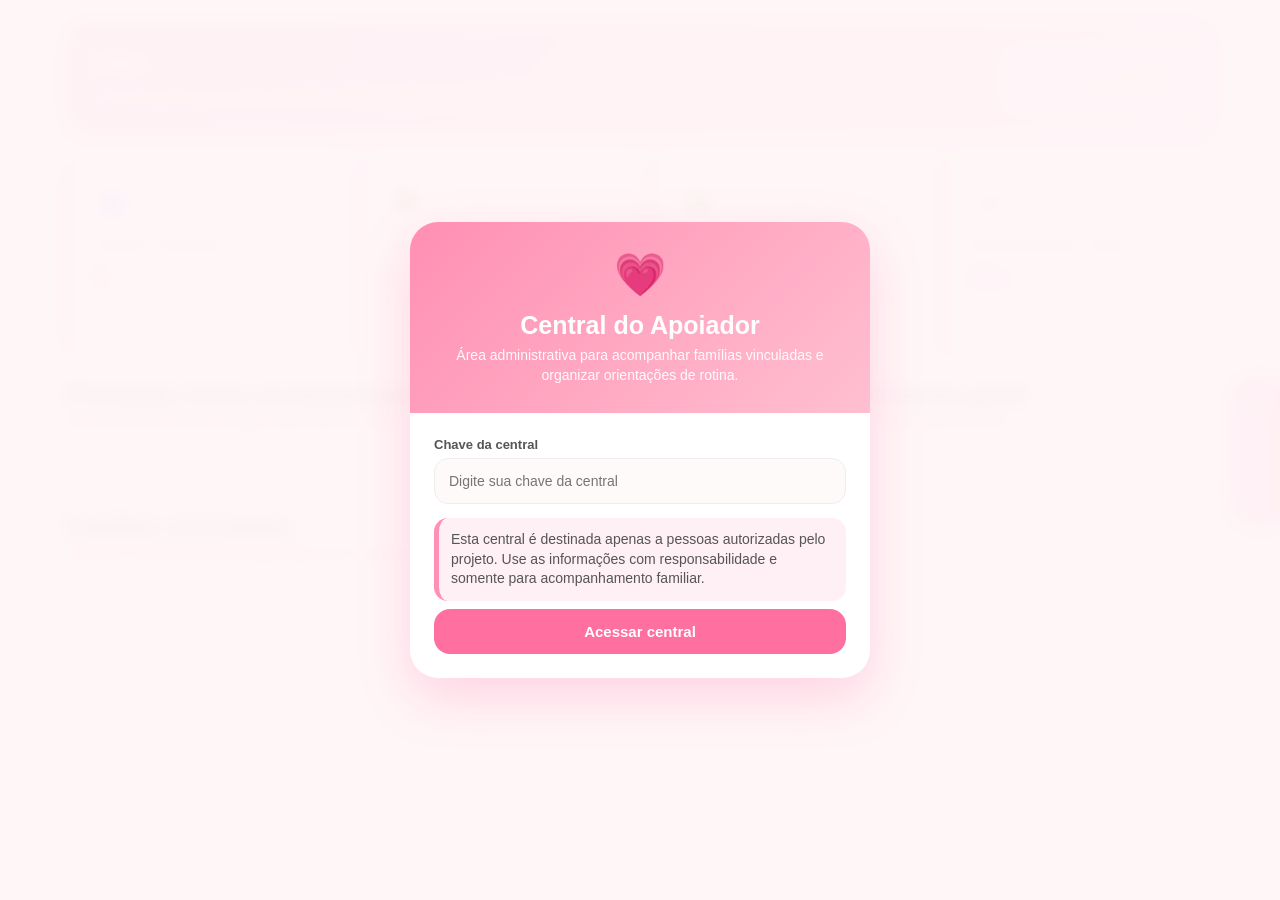
==== index.html @ 7c755f58 "Add files via upload" ====
<!DOCTYPE html>
<html lang="pt-BR">
<head>
  <meta charset="UTF-8" />
  <meta name="viewport" content="width=device-width, initial-scale=1.0" />
  <title>Central do Apoiador - Mãe Amiga</title>
  <link rel="stylesheet" href="style.css" />
</head>
<body class="bloqueado">
  <div class="overlay-login" id="overlayLogin"><div class="login-card"><div class="login-topo"><div class="icone">💗</div><h2>Central do Apoiador</h2><p>Área administrativa para acompanhar famílias vinculadas e organizar orientações de rotina.</p></div><div class="login-conteudo"><div class="campo"><label>Chave da central</label><input type="text" id="acessoPadrinhoLogin" placeholder="Digite sua chave da central" autocomplete="off"></div><div class="privacidade">Esta central é destinada apenas a pessoas autorizadas pelo projeto. Use as informações com responsabilidade e somente para acompanhamento familiar.</div><button class="btn-login" type="button" onclick="fazerLoginPadrinho(event)">Acessar central</button><div class="aviso-login" id="avisoLogin"></div></div></div></div>
  <div class="modal-loading" id="modalLoadingCentral"><div class="loading-card"><div class="loader"></div><h2>Carregando...</h2><p>Carregando informações da central, famílias vinculadas e registros de acompanhamento.</p></div></div>
  <button class="btn-comunicado-flutuante" onclick="abrirComunicado()" title="Enviar comunicado"><span>💬</span>Comunicado</button>
  <div class="comunicado-overlay" id="painelComunicado" onclick="fecharComunicadoFora(event)"><aside class="comunicado-lateral"><div class="comunicado-topo"><div><h3>Enviar comunicado</h3><p>Envie para todos, para uma família específica ou por dificuldade/tratamento.</p></div><button onclick="fecharComunicado()">×</button></div><div class="comunicado-corpo"><div class="destino-box"><h4>Destinar para</h4><div class="campo"><label>Tipo de destino</label><select id="tipoDestinoComunicado" onchange="atualizarCamposDestinoComunicado()"><option value="todos">Todos os vinculados</option><option value="familia">Família específica</option><option value="dificuldade">Dificuldade / tratamento</option></select></div><div class="campo" id="campoFamiliaDestino" style="display:none"><label>Família vinculada</label><select id="familiaDestinoComunicado"></select></div><div class="campo" id="campoDificuldadeDestino" style="display:none"><label>Dificuldade / tratamento</label><select id="dificuldadeDestinoComunicado"></select></div></div><textarea id="textoComunicado" placeholder="Digite aqui uma orientação, comunicado ou mensagem importante..."></textarea><button class="btn-enviar" onclick="enviarComunicado(event)">Enviar comunicado</button><div class="aviso" id="avisoComunicado"></div></div></aside></div>
  <div class="app"><header class="topo"><div><h1 id="nomeTopo">Olá!</h1><p>Central para acompanhar famílias vinculadas, áreas de desenvolvimento e registros gerais das crianças.</p></div><div class="selo-padrinho"><span>Apoiador responsável</span><strong id="nomePadrinhoTopo">@Apoiador</strong></div></header><section class="grid-dashboard"><div class="card-indicador"><div class="icone-card">👥</div><h3>Famílias vinculadas</h3><strong id="qtdVinculados">0</strong><p>Total de responsáveis acompanhados.</p></div><div class="card-indicador"><div class="icone-card">👧</div><h3>Crianças cadastradas</h3><strong id="qtdCriancas">0</strong><p>Total de crianças das famílias vinculadas.</p></div><div class="card-indicador"><div class="icone-card">✅</div><h3>Atividades feitas</h3><strong id="qtdMissoes">0</strong><p>Registros enviados neste mês.</p></div><div class="card-indicador"><div class="icone-card">📈</div><h3>Desenvolvimento médio</h3><strong id="mediaDesenvolvimento">0%</strong><p>Média geral dos acompanhamentos.</p></div></section><section class="layout-principal"><div><div class="secao-titulo"><div><h2>Principais áreas acompanhadas</h2><p>Resumo das áreas mais registradas pelas famílias.</p></div></div><div class="card" id="listaDificuldades"></div></div><div><div class="secao-titulo"><div><h2>Desenvolvimento geral</h2><p>Leitura rápida dos resultados do mês.</p></div></div><div class="card desenvolvimento-geral" id="listaDesenvolvimentos"></div></div></section><section><div class="secao-titulo"><div><h2>Famílias vinculadas</h2><p>Lista dos responsáveis acompanhados por este apoiador.</p></div></div><div class="vinculados-grid" id="listaVinculados"></div></section><footer class="rodape">Central do Apoiador • Mãe Amiga 💗</footer></div>
  <script src="script.js"></script>
</body>
</html>
---- style.css ----
*{margin:0;padding:0;box-sizing:border-box;font-family:Arial,sans-serif}body{background:#fff6f8;color:#333;padding:20px}body.bloqueado{overflow:hidden}.app{max-width:1150px;margin:auto}.overlay-login,.modal-loading{position:fixed;inset:0;background:rgba(255,246,248,.96);backdrop-filter:blur(8px);z-index:999;display:flex;align-items:center;justify-content:center;padding:18px}.overlay-login.oculto,.modal-loading{display:none}.modal-loading.ativo{display:flex;z-index:1000}.login-card,.loading-card{width:100%;max-width:460px;background:white;border-radius:28px;box-shadow:0 20px 50px rgba(255,111,159,.25);overflow:hidden}.login-topo{background:linear-gradient(135deg,#ff8fb3,#ffbfd1);color:white;padding:28px;text-align:center}.login-topo .icone{font-size:42px;margin-bottom:12px}.login-topo h2{font-size:25px;margin-bottom:6px}.login-topo p{font-size:14px;opacity:.95;line-height:1.4}.login-conteudo{padding:24px}.campo{margin-bottom:14px}.campo label{display:block;font-size:13px;font-weight:bold;color:#555;margin-bottom:6px}.campo input,.campo select{width:100%;border:1px solid #eee;background:#fffafa;padding:14px;border-radius:14px;outline:0;font-size:14px}.btn-login,.btn-enviar{width:100%;border:0;background:#ff6f9f;color:white;padding:14px;border-radius:16px;font-weight:bold;font-size:15px;cursor:pointer;margin-top:8px}.btn-login:disabled,.btn-enviar:disabled{opacity:.65;cursor:not-allowed}.aviso-login,.aviso,.privacidade{display:none;margin-top:14px;padding:12px;border-radius:14px;font-size:14px;background:#fff0f5;color:#ff5f94;border-left:5px solid #ff8fb3;line-height:1.4}.aviso-login.ativo,.aviso.ativo{display:block}.privacidade{display:block;color:#555}.topo{background:linear-gradient(135deg,#ff8fb3,#ffbfd1);padding:24px;border-radius:26px;color:white;margin-bottom:22px;box-shadow:0 8px 22px rgba(255,143,179,.32);display:flex;justify-content:space-between;align-items:center;gap:16px}.topo h1{font-size:29px;margin-bottom:7px}.topo p{font-size:16px;opacity:.95;line-height:1.4}.selo-padrinho{background:rgba(255,255,255,.24);border-radius:18px;padding:14px 17px;text-align:right;min-width:190px}.selo-padrinho span{display:block;font-size:13px;opacity:.9;margin-bottom:4px}.selo-padrinho strong{font-size:18px}.grid-dashboard{display:grid;grid-template-columns:repeat(4,1fr);gap:16px;margin-bottom:25px}.card-indicador,.card,.vinculado-card{background:white;border-radius:22px;padding:21px;box-shadow:0 8px 20px rgba(0,0,0,.08);border-left:6px solid #ff8fb3}.card-indicador .icone-card{width:45px;height:45px;border-radius:50%;background:#fff0f5;color:#ff5f94;display:flex;align-items:center;justify-content:center;font-size:20px;margin-bottom:13px}.card-indicador h3{color:#777;font-size:14px;margin-bottom:7px}.card-indicador strong{color:#ff5f94;font-size:30px;display:block;margin-bottom:5px}.card-indicador p{color:#777;font-size:13px;line-height:1.4}.secao-titulo{margin-bottom:15px;display:flex;justify-content:space-between;align-items:center;gap:12px}.secao-titulo h2{font-size:24px}.secao-titulo p{color:#777;font-size:15px;margin-top:3px}.layout-principal{display:grid;grid-template-columns:1.2fr .8fr;gap:18px;margin-bottom:25px}.card{border-left:0;border-radius:24px;padding:22px}.dificuldade-item{margin-bottom:16px}.dificuldade-topo{display:flex;justify-content:space-between;gap:10px;margin-bottom:8px;color:#555;font-size:14px;font-weight:bold}.barra{height:12px;background:#fff0f5;border-radius:50px;overflow:hidden}.barra span{display:block;height:100%;background:linear-gradient(135deg,#ff8fb3,#ffbfd1);border-radius:50px}.desenvolvimento-geral{display:grid;gap:14px}.desenvolvimento-card{background:#fffafa;border:1px solid #ffe1ec;border-radius:18px;padding:15px}.desenvolvimento-card h3{color:#ff5f94;font-size:17px;margin-bottom:7px}.desenvolvimento-card p{color:#666;font-size:14px;line-height:1.5}.vinculados-grid{display:grid;grid-template-columns:repeat(3,1fr);gap:16px}.vinculado-card{border-top:6px solid #ff8fb3;border-left:0;padding:18px}.vinculado-topo{display:flex;gap:13px;align-items:center;margin-bottom:13px}.avatar{width:52px;height:52px;border-radius:50%;background:#ffe3ec;color:#ff6f9f;display:flex;align-items:center;justify-content:center;font-size:24px;flex-shrink:0}.vinculado-card h3{color:#333;font-size:18px;margin-bottom:4px}.vinculado-card small{color:#777;font-size:13px}.vinculado-card p{color:#666;font-size:14px;margin-bottom:6px;line-height:1.4}.tag{display:inline-block;padding:7px 10px;border-radius:50px;font-size:12px;font-weight:bold;margin-top:7px}.tag-bom{background:#e5f8ef;color:#1f9d5b}.tag-alerta{background:#fff3cf;color:#9a6b00}.tag-atencao{background:#ffe0e0;color:#d83f3f}.btn-comunicado-flutuante{position:fixed;top:50%;right:0;transform:translateY(-50%);z-index:800;border:0;background:#ff6f9f;color:white;padding:16px 13px;border-radius:18px 0 0 18px;font-weight:bold;font-size:14px;cursor:pointer;box-shadow:0 8px 22px rgba(255,111,159,.35);writing-mode:vertical-rl;text-orientation:mixed;display:flex;align-items:center;gap:8px}.btn-comunicado-flutuante span{writing-mode:horizontal-tb;font-size:18px}.comunicado-overlay{position:fixed;inset:0;background:rgba(0,0,0,.25);z-index:900;display:none;justify-content:flex-end}.comunicado-overlay.ativo{display:flex}.comunicado-lateral{width:430px;max-width:92%;height:100%;background:white;box-shadow:-12px 0 30px rgba(0,0,0,.18);animation:entrarComunicado .35s ease forwards;display:flex;flex-direction:column}@keyframes entrarComunicado{from{transform:translateX(100%)}to{transform:translateX(0)}}.comunicado-topo{background:linear-gradient(135deg,#ff8fb3,#ffbfd1);color:white;padding:20px;display:flex;justify-content:space-between;align-items:center;gap:12px}.comunicado-topo h3{font-size:20px;margin-bottom:4px}.comunicado-topo p{font-size:13px;opacity:.95;line-height:1.4}.comunicado-topo button{width:38px;height:38px;border:0;border-radius:50%;background:rgba(255,255,255,.25);color:white;cursor:pointer;font-size:18px;flex-shrink:0}.comunicado-corpo{padding:22px;background:#fff6f8;height:100%;overflow-y:auto}.comunicado-corpo textarea{width:100%;min-height:180px;border:1px solid #eee;background:#fffafa;border-radius:18px;padding:15px;outline:0;resize:vertical;font-size:14px;line-height:1.5}.destino-box{background:white;border:1px solid #ffe1ec;border-radius:18px;padding:14px;margin-bottom:14px}.destino-box h4{color:#ff5f94;margin-bottom:10px}.rodape{text-align:center;margin:35px 0 10px;color:#777;font-size:14px}.loader{width:52px;height:52px;border-radius:50%;border:5px solid #ffe1ec;border-top-color:#ff6f9f;margin:0 auto 18px;animation:girar 1s linear infinite}@keyframes girar{to{transform:rotate(360deg)}}.loading-card{padding:30px;text-align:center}.loading-card h2{color:#ff5f94;margin-bottom:8px}.loading-card p{color:#555;line-height:1.5}@media(max-width:950px){.grid-dashboard{grid-template-columns:repeat(2,1fr)}.layout-principal{grid-template-columns:1fr}.vinculados-grid{grid-template-columns:repeat(2,1fr)}}@media(max-width:650px){body{padding:14px}.topo{flex-direction:column;align-items:flex-start}.selo-padrinho{width:100%;text-align:left}.grid-dashboard,.vinculados-grid{grid-template-columns:1fr}.topo h1{font-size:23px}.btn-comunicado-flutuante{padding:14px 11px;font-size:13px}}
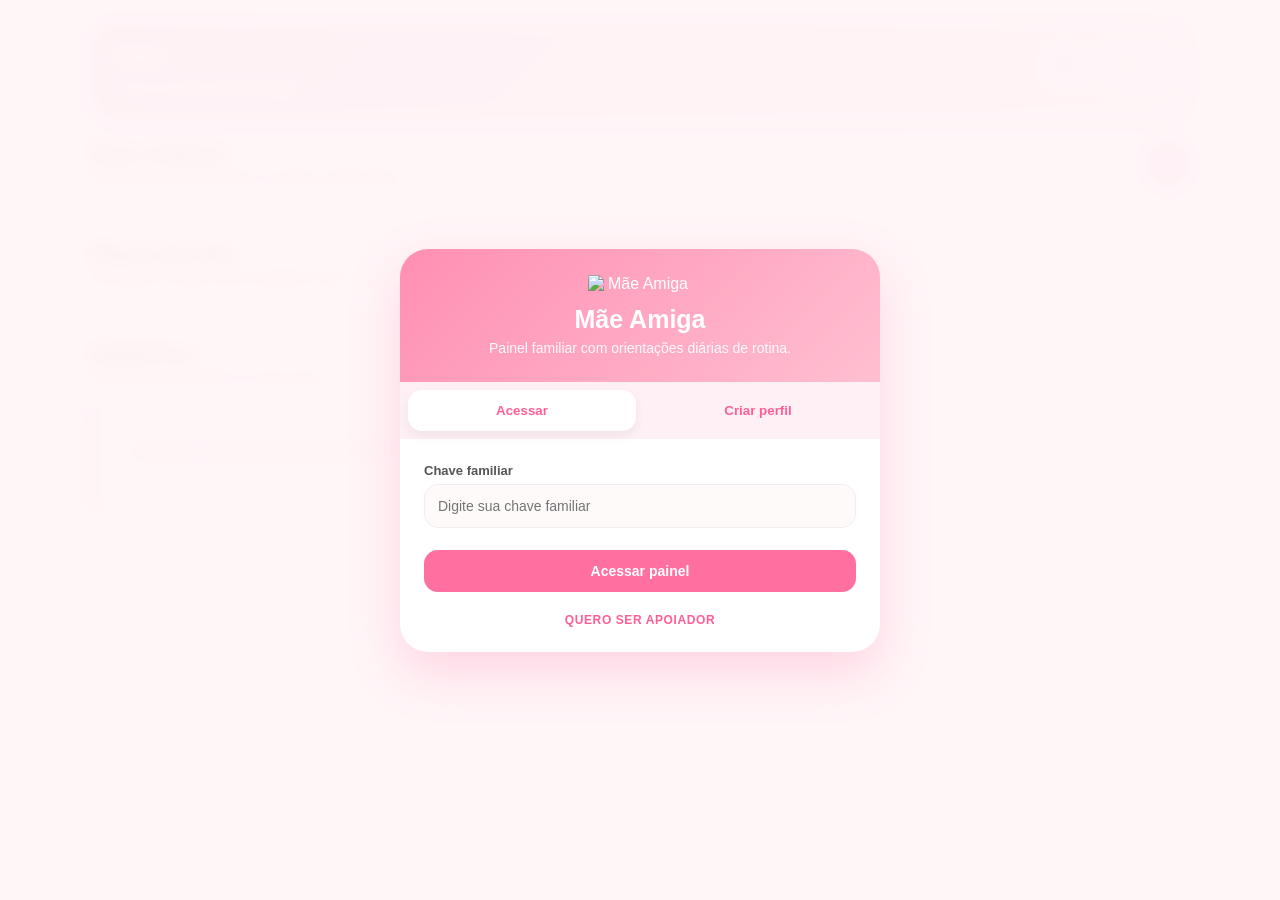
==== commit 674411d1: "Add files via upload" ====
--- a/index.html
+++ b/index.html
@@ -3,15 +3,16 @@
 <head>
   <meta charset="UTF-8" />
   <meta name="viewport" content="width=device-width, initial-scale=1.0" />
-  <title>Central do Apoiador - Mãe Amiga</title>
-  <link rel="stylesheet" href="style.css" />
+  <title>Painel Familiar - Mãe Amiga</title>
+  <link rel="stylesheet" href="style.css">
 </head>
 <body class="bloqueado">
-  <div class="overlay-login" id="overlayLogin"><div class="login-card"><div class="login-topo"><div class="icone">💗</div><h2>Central do Apoiador</h2><p>Área administrativa para acompanhar famílias vinculadas e organizar orientações de rotina.</p></div><div class="login-conteudo"><div class="campo"><label>Chave da central</label><input type="text" id="acessoPadrinhoLogin" placeholder="Digite sua chave da central" autocomplete="off"></div><div class="privacidade">Esta central é destinada apenas a pessoas autorizadas pelo projeto. Use as informações com responsabilidade e somente para acompanhamento familiar.</div><button class="btn-login" type="button" onclick="fazerLoginPadrinho(event)">Acessar central</button><div class="aviso-login" id="avisoLogin"></div></div></div></div>
-  <div class="modal-loading" id="modalLoadingCentral"><div class="loading-card"><div class="loader"></div><h2>Carregando...</h2><p>Carregando informações da central, famílias vinculadas e registros de acompanhamento.</p></div></div>
-  <button class="btn-comunicado-flutuante" onclick="abrirComunicado()" title="Enviar comunicado"><span>💬</span>Comunicado</button>
-  <div class="comunicado-overlay" id="painelComunicado" onclick="fecharComunicadoFora(event)"><aside class="comunicado-lateral"><div class="comunicado-topo"><div><h3>Enviar comunicado</h3><p>Envie para todos, para uma família específica ou por dificuldade/tratamento.</p></div><button onclick="fecharComunicado()">×</button></div><div class="comunicado-corpo"><div class="destino-box"><h4>Destinar para</h4><div class="campo"><label>Tipo de destino</label><select id="tipoDestinoComunicado" onchange="atualizarCamposDestinoComunicado()"><option value="todos">Todos os vinculados</option><option value="familia">Família específica</option><option value="dificuldade">Dificuldade / tratamento</option></select></div><div class="campo" id="campoFamiliaDestino" style="display:none"><label>Família vinculada</label><select id="familiaDestinoComunicado"></select></div><div class="campo" id="campoDificuldadeDestino" style="display:none"><label>Dificuldade / tratamento</label><select id="dificuldadeDestinoComunicado"></select></div></div><textarea id="textoComunicado" placeholder="Digite aqui uma orientação, comunicado ou mensagem importante..."></textarea><button class="btn-enviar" onclick="enviarComunicado(event)">Enviar comunicado</button><div class="aviso" id="avisoComunicado"></div></div></aside></div>
-  <div class="app"><header class="topo"><div><h1 id="nomeTopo">Olá!</h1><p>Central para acompanhar famílias vinculadas, áreas de desenvolvimento e registros gerais das crianças.</p></div><div class="selo-padrinho"><span>Apoiador responsável</span><strong id="nomePadrinhoTopo">@Apoiador</strong></div></header><section class="grid-dashboard"><div class="card-indicador"><div class="icone-card">👥</div><h3>Famílias vinculadas</h3><strong id="qtdVinculados">0</strong><p>Total de responsáveis acompanhados.</p></div><div class="card-indicador"><div class="icone-card">👧</div><h3>Crianças cadastradas</h3><strong id="qtdCriancas">0</strong><p>Total de crianças das famílias vinculadas.</p></div><div class="card-indicador"><div class="icone-card">✅</div><h3>Atividades feitas</h3><strong id="qtdMissoes">0</strong><p>Registros enviados neste mês.</p></div><div class="card-indicador"><div class="icone-card">📈</div><h3>Desenvolvimento médio</h3><strong id="mediaDesenvolvimento">0%</strong><p>Média geral dos acompanhamentos.</p></div></section><section class="layout-principal"><div><div class="secao-titulo"><div><h2>Principais áreas acompanhadas</h2><p>Resumo das áreas mais registradas pelas famílias.</p></div></div><div class="card" id="listaDificuldades"></div></div><div><div class="secao-titulo"><div><h2>Desenvolvimento geral</h2><p>Leitura rápida dos resultados do mês.</p></div></div><div class="card desenvolvimento-geral" id="listaDesenvolvimentos"></div></div></section><section><div class="secao-titulo"><div><h2>Famílias vinculadas</h2><p>Lista dos responsáveis acompanhados por este apoiador.</p></div></div><div class="vinculados-grid" id="listaVinculados"></div></section><footer class="rodape">Central do Apoiador • Mãe Amiga 💗</footer></div>
+  <div class="overlay-login" id="overlayLogin"><div class="auth-card"><div class="auth-topo"><img class="logo-login" src="https://i.ibb.co/60N9fZpx/M-E-AMIGA-1.png" alt="Mãe Amiga"><h2>Mãe Amiga</h2><p>Painel familiar com orientações diárias de rotina.</p></div><div class="auth-abas"><button id="abaLogin" class="ativo" onclick="mostrarAuth('login')">Acessar</button><button id="abaCadastro" onclick="mostrarAuth('cadastro')">Criar perfil</button></div><div class="auth-conteudo"><div class="auth-form ativo" id="formLogin"><div class="campo"><label>Chave familiar</label><input type="text" id="loginAcesso" placeholder="Digite sua chave familiar" required autocomplete="off"></div><button class="btn-auth" type="button" onclick="fazerLogin(event)">Acessar painel</button><div class="auth-aviso" id="avisoLogin"></div></div><div class="auth-form" id="formCadastro"><div class="cad-passos"><div class="cad-passo ativo" id="cadPasso1">1. Responsável</div><div class="cad-passo" id="cadPasso2">2. Criança</div><div class="cad-passo" id="cadPasso3">3. Vínculo</div></div><div class="cad-etapa ativo" id="cadEtapa1"><div class="campo"><label>Nome do responsável</label><input type="text" id="cadNomeMae" placeholder="Digite o nome do responsável" required></div><div class="grid-campos"><div class="campo"><label>Telefone para contato</label><input type="tel" id="cadTelefone" placeholder="Digite o telefone" required></div><div class="campo"><label>Cidade</label><input type="text" id="cadCidade" list="listaCidadesPiaui" placeholder="Digite a cidade. Ex: Uruçuí-PI" required autocomplete="off"><datalist id="listaCidadesPiaui"></datalist></div></div><div class="campo"><label>Email</label><input type="email" id="cadEmail" placeholder="Digite o email" required></div><div class="campo"><label>Chave familiar</label><input type="text" id="cadAcesso" placeholder="Crie uma chave familiar. Ex: Familia123" required autocomplete="off" oninput="verificarChaveFamiliarVisual()"><div class="status-chave" id="statusChaveFamiliar"></div><div class="texto-ajuda">Essa chave será usada sempre que a família precisar acessar o painel e se identificar.</div></div><button class="btn-auth" type="button" onclick="irParaEtapaCadastro2(event)">Continuar</button></div><div class="cad-etapa" id="cadEtapa2"><div class="campo"><label>Nome da criança</label><input type="text" id="cadNomeCrianca" placeholder="Digite o primeiro nome" required></div><div class="grid-campos"><div class="campo"><label>Idade da criança</label><input type="number" id="cadIdadeCrianca" placeholder="Digite a idade" required></div></div><div class="campo"><label>Área de desenvolvimento para trabalhar</label><select id="cadDificuldade" required><option value="">Selecione uma opção</option><option>Birra</option><option>Autonomia</option><option>Coordenação Motora</option><option>Fala</option><option>Atenção</option><option>Interação Social</option><option>Sono</option><option>Alimentação</option><option>Emoções</option><option>Sensorial</option><option>Aprendizagem</option><option>Comportamento</option><option>Organização e Rotina</option><option>Ansiedade</option></select></div><button class="btn-auth" type="button" onclick="irParaEtapaCadastro3(event)">Continuar</button></div><div class="cad-etapa" id="cadEtapa3"><div class="campo"><label>Como deseja usar?</label><div class="opcoes-uso"><label class="opcao-uso"><input type="radio" name="cadTipoUso" value="Conta familiar" checked onchange="alternarVinculoPadrinho()"> Conta familiar</label><label class="opcao-uso"><input type="radio" name="cadTipoUso" value="Vincular a apoiador" onchange="alternarVinculoPadrinho()"> Com apoiador</label></div><div class="texto-ajuda">Com apoiador é para entrar por convite em uma conta que acompanha a família.</div></div><div class="campo campo-padrinho" id="campoCodigoPadrinho"><label>Chave de vínculo do apoiador</label><input type="text" id="cadCodigoPadrinho" placeholder="Digite a chave de convite do apoiador" autocomplete="off"></div><div class="privacidade"><strong>Uso responsável das informações</strong><p>Os dados informados são usados apenas para organizar o painel familiar.</p><label><input type="checkbox" id="aceitePrivacidade"> Confirmo que sou responsável pelas informações enviadas.</label></div><button class="btn-auth" type="button" onclick="fazerCadastro(event)">Criar perfil e acessar</button></div><div class="auth-aviso" id="avisoCadastro"></div></div></div><div class="link-apoiador-login"><a href="https://wa.me/5599999999999?text=Quero%20ser%20apoiador%20do%20M%C3%A3e%20Amiga" target="_blank" rel="noopener">QUERO SER APOIADOR</a></div></div></div>
+  <div class="modal-boas-vindas" id="modalLoadingCadastro"><div class="modal-conteudo"><div class="loader"></div><h2>Carregando...</h2><p>Preparando as orientações do painel.</p></div></div><div class="modal-boas-vindas" id="modalCarregandoLogin"><div class="modal-conteudo"><div class="loader"></div><h2>Carregando...</h2><p>Carregando as informações familiares.</p></div></div><div class="modal-boas-vindas" id="modalFiltrando"><div class="modal-conteudo"><div class="loader"></div><h2>Filtrando...</h2><p>Buscando as atividades da criança selecionada.</p></div></div><div class="modal-boas-vindas" id="modalBemVindo"><div class="modal-conteudo"><h2>Bem-vindo(a) ao Mãe Amiga 💗</h2><p>O Mãe Amiga oferece atividades simples para apoiar a rotina e o desenvolvimento infantil.</p><button onclick="entrarDepoisBoasVindas()">Entrar no painel</button></div></div>
+  <div class="modal-filho" id="modalFilho"><div class="filho-box"><div class="filho-topo"><strong>Cadastrar outra criança</strong><button onclick="fecharModalFilho()">×</button></div><div class="filho-conteudo"><div class="campo"><label>Nome da criança</label><input type="text" id="novoNomeCrianca" placeholder="Digite o primeiro nome" required></div><div class="grid-campos"><div class="campo"><label>Idade</label><input type="number" id="novaIdadeCrianca" placeholder="Digite a idade" required></div><div class="campo"><label>Área</label><select id="novaDificuldade" required><option value="">Selecione</option><option>Birra</option><option>Autonomia</option><option>Coordenação Motora</option><option>Fala</option><option>Atenção</option><option>Interação Social</option><option>Sono</option><option>Alimentação</option><option>Emoções</option><option>Sensorial</option><option>Aprendizagem</option><option>Comportamento</option><option>Organização e Rotina</option><option>Ansiedade</option></select></div></div><button class="btn-auth" type="button" onclick="cadastrarFilho(event)">Salvar criança</button><div class="auth-aviso" id="avisoNovoFilho"></div></div></div></div>
+  <div class="modal-vinculo" id="modalVinculo" onclick="fecharModalVinculoFora(event)"><div class="vinculo-box"><div class="vinculo-topo"><strong id="tituloModalVinculo">Vincular apoiador</strong><button onclick="fecharModalVinculo()">×</button></div><div class="vinculo-conteudo"><div id="conteudoVincular"><p>Informe o código de convite fornecido pelo apoiador para vincular esta família.</p><div class="campo"><label>Código de vínculo do apoiador</label><input type="text" id="codigoVinculoModal" placeholder="Digite o código de convite" autocomplete="off"></div><button class="btn-auth" type="button" onclick="confirmarVinculoApoiador(event)">Vincular apoiador</button></div><div id="conteudoDesvincular" style="display:none"><p id="textoDesvincular">Esta família está vinculada a um apoiador.</p><button class="btn-desvincular" type="button" onclick="confirmarDesvinculoApoiador(event)">Desvincular apoiador</button></div><div class="auth-aviso" id="avisoVinculo"></div></div></div></div>
+  <div class="mensagens-overlay" id="painelMensagens" onclick="fecharMensagensFora(event)"><aside class="mensagens-lateral"><div class="mensagens-topo"><div><h3>Comunicados</h3><p>Mensagens informativas do apoiador vinculado.</p></div><button onclick="fecharMensagens()">×</button></div><div class="mensagens-corpo" id="listaMensagens"><div class="mensagem-card"><strong>Comunicados</strong><p>Acesse o painel para visualizar os comunicados disponíveis.</p><span>Mãe Amiga</span></div></div></aside></div>
+  <div class="app"><header class="topo"><div><h1 id="nomeTopo">Olá!</h1><p id="vinculoTopo">Painel familiar Mãe Amiga</p></div><div class="topo-acoes"><button class="btn-vinculo" id="btnVinculoApoiador" onclick="abrirModalVinculo()">Vincular apoiador</button><button class="btn-chat" onclick="abrirMensagens()" title="Comunicados">💬<span class="bolinha-notificacao" id="bolinhaNotificacao"></span></button><button class="btn-menu" onclick="abrirMenu()" title="Sair">Sair</button></div></header><section><div class="secao-titulo"><div><h2>Sua criança</h2><p>Deslize para trocar entre os perfis cadastrados.</p></div><button class="btn-add-filho" onclick="abrirModalFilho()" title="Cadastrar outra criança">+</button></div><div class="filhos-slider" id="listaFilhos"></div></section><section><div class="secao-titulo"><div><h2>Plano do dia</h2><p>Atividades simples para trabalhar hoje.</p></div></div><div class="slider" id="listaMissoes"></div></section><section class="historico"><div class="secao-titulo"><div><h2>Histórico</h2><p>Atividades realizadas no mês atual.</p></div></div><div class="historico-card"><div class="historico-resumo" id="historicoResumo">Acesse ou cadastre-se para visualizar o histórico do mês.</div><div class="historico-lista" id="historicoLista"></div></div></section><footer class="rodape">Feito com 🩷 no Piauí. <a href="https://wa.me/5599999999999" target="_blank" rel="noopener">Fale com o suporte</a></footer></div>
   <script src="script.js"></script>
 </body>
 </html>
--- a/style.css
+++ b/style.css
@@ -1 +1 @@
-*{margin:0;padding:0;box-sizing:border-box;font-family:Arial,sans-serif}body{background:#fff6f8;color:#333;padding:20px}body.bloqueado{overflow:hidden}.app{max-width:1150px;margin:auto}.overlay-login,.modal-loading{position:fixed;inset:0;background:rgba(255,246,248,.96);backdrop-filter:blur(8px);z-index:999;display:flex;align-items:center;justify-content:center;padding:18px}.overlay-login.oculto,.modal-loading{display:none}.modal-loading.ativo{display:flex;z-index:1000}.login-card,.loading-card{width:100%;max-width:460px;background:white;border-radius:28px;box-shadow:0 20px 50px rgba(255,111,159,.25);overflow:hidden}.login-topo{background:linear-gradient(135deg,#ff8fb3,#ffbfd1);color:white;padding:28px;text-align:center}.login-topo .icone{font-size:42px;margin-bottom:12px}.login-topo h2{font-size:25px;margin-bottom:6px}.login-topo p{font-size:14px;opacity:.95;line-height:1.4}.login-conteudo{padding:24px}.campo{margin-bottom:14px}.campo label{display:block;font-size:13px;font-weight:bold;color:#555;margin-bottom:6px}.campo input,.campo select{width:100%;border:1px solid #eee;background:#fffafa;padding:14px;border-radius:14px;outline:0;font-size:14px}.btn-login,.btn-enviar{width:100%;border:0;background:#ff6f9f;color:white;padding:14px;border-radius:16px;font-weight:bold;font-size:15px;cursor:pointer;margin-top:8px}.btn-login:disabled,.btn-enviar:disabled{opacity:.65;cursor:not-allowed}.aviso-login,.aviso,.privacidade{display:none;margin-top:14px;padding:12px;border-radius:14px;font-size:14px;background:#fff0f5;color:#ff5f94;border-left:5px solid #ff8fb3;line-height:1.4}.aviso-login.ativo,.aviso.ativo{display:block}.privacidade{display:block;color:#555}.topo{background:linear-gradient(135deg,#ff8fb3,#ffbfd1);padding:24px;border-radius:26px;color:white;margin-bottom:22px;box-shadow:0 8px 22px rgba(255,143,179,.32);display:flex;justify-content:space-between;align-items:center;gap:16px}.topo h1{font-size:29px;margin-bottom:7px}.topo p{font-size:16px;opacity:.95;line-height:1.4}.selo-padrinho{background:rgba(255,255,255,.24);border-radius:18px;padding:14px 17px;text-align:right;min-width:190px}.selo-padrinho span{display:block;font-size:13px;opacity:.9;margin-bottom:4px}.selo-padrinho strong{font-size:18px}.grid-dashboard{display:grid;grid-template-columns:repeat(4,1fr);gap:16px;margin-bottom:25px}.card-indicador,.card,.vinculado-card{background:white;border-radius:22px;padding:21px;box-shadow:0 8px 20px rgba(0,0,0,.08);border-left:6px solid #ff8fb3}.card-indicador .icone-card{width:45px;height:45px;border-radius:50%;background:#fff0f5;color:#ff5f94;display:flex;align-items:center;justify-content:center;font-size:20px;margin-bottom:13px}.card-indicador h3{color:#777;font-size:14px;margin-bottom:7px}.card-indicador strong{color:#ff5f94;font-size:30px;display:block;margin-bottom:5px}.card-indicador p{color:#777;font-size:13px;line-height:1.4}.secao-titulo{margin-bottom:15px;display:flex;justify-content:space-between;align-items:center;gap:12px}.secao-titulo h2{font-size:24px}.secao-titulo p{color:#777;font-size:15px;margin-top:3px}.layout-principal{display:grid;grid-template-columns:1.2fr .8fr;gap:18px;margin-bottom:25px}.card{border-left:0;border-radius:24px;padding:22px}.dificuldade-item{margin-bottom:16px}.dificuldade-topo{display:flex;justify-content:space-between;gap:10px;margin-bottom:8px;color:#555;font-size:14px;font-weight:bold}.barra{height:12px;background:#fff0f5;border-radius:50px;overflow:hidden}.barra span{display:block;height:100%;background:linear-gradient(135deg,#ff8fb3,#ffbfd1);border-radius:50px}.desenvolvimento-geral{display:grid;gap:14px}.desenvolvimento-card{background:#fffafa;border:1px solid #ffe1ec;border-radius:18px;padding:15px}.desenvolvimento-card h3{color:#ff5f94;font-size:17px;margin-bottom:7px}.desenvolvimento-card p{color:#666;font-size:14px;line-height:1.5}.vinculados-grid{display:grid;grid-template-columns:repeat(3,1fr);gap:16px}.vinculado-card{border-top:6px solid #ff8fb3;border-left:0;padding:18px}.vinculado-topo{display:flex;gap:13px;align-items:center;margin-bottom:13px}.avatar{width:52px;height:52px;border-radius:50%;background:#ffe3ec;color:#ff6f9f;display:flex;align-items:center;justify-content:center;font-size:24px;flex-shrink:0}.vinculado-card h3{color:#333;font-size:18px;margin-bottom:4px}.vinculado-card small{color:#777;font-size:13px}.vinculado-card p{color:#666;font-size:14px;margin-bottom:6px;line-height:1.4}.tag{display:inline-block;padding:7px 10px;border-radius:50px;font-size:12px;font-weight:bold;margin-top:7px}.tag-bom{background:#e5f8ef;color:#1f9d5b}.tag-alerta{background:#fff3cf;color:#9a6b00}.tag-atencao{background:#ffe0e0;color:#d83f3f}.btn-comunicado-flutuante{position:fixed;top:50%;right:0;transform:translateY(-50%);z-index:800;border:0;background:#ff6f9f;color:white;padding:16px 13px;border-radius:18px 0 0 18px;font-weight:bold;font-size:14px;cursor:pointer;box-shadow:0 8px 22px rgba(255,111,159,.35);writing-mode:vertical-rl;text-orientation:mixed;display:flex;align-items:center;gap:8px}.btn-comunicado-flutuante span{writing-mode:horizontal-tb;font-size:18px}.comunicado-overlay{position:fixed;inset:0;background:rgba(0,0,0,.25);z-index:900;display:none;justify-content:flex-end}.comunicado-overlay.ativo{display:flex}.comunicado-lateral{width:430px;max-width:92%;height:100%;background:white;box-shadow:-12px 0 30px rgba(0,0,0,.18);animation:entrarComunicado .35s ease forwards;display:flex;flex-direction:column}@keyframes entrarComunicado{from{transform:translateX(100%)}to{transform:translateX(0)}}.comunicado-topo{background:linear-gradient(135deg,#ff8fb3,#ffbfd1);color:white;padding:20px;display:flex;justify-content:space-between;align-items:center;gap:12px}.comunicado-topo h3{font-size:20px;margin-bottom:4px}.comunicado-topo p{font-size:13px;opacity:.95;line-height:1.4}.comunicado-topo button{width:38px;height:38px;border:0;border-radius:50%;background:rgba(255,255,255,.25);color:white;cursor:pointer;font-size:18px;flex-shrink:0}.comunicado-corpo{padding:22px;background:#fff6f8;height:100%;overflow-y:auto}.comunicado-corpo textarea{width:100%;min-height:180px;border:1px solid #eee;background:#fffafa;border-radius:18px;padding:15px;outline:0;resize:vertical;font-size:14px;line-height:1.5}.destino-box{background:white;border:1px solid #ffe1ec;border-radius:18px;padding:14px;margin-bottom:14px}.destino-box h4{color:#ff5f94;margin-bottom:10px}.rodape{text-align:center;margin:35px 0 10px;color:#777;font-size:14px}.loader{width:52px;height:52px;border-radius:50%;border:5px solid #ffe1ec;border-top-color:#ff6f9f;margin:0 auto 18px;animation:girar 1s linear infinite}@keyframes girar{to{transform:rotate(360deg)}}.loading-card{padding:30px;text-align:center}.loading-card h2{color:#ff5f94;margin-bottom:8px}.loading-card p{color:#555;line-height:1.5}@media(max-width:950px){.grid-dashboard{grid-template-columns:repeat(2,1fr)}.layout-principal{grid-template-columns:1fr}.vinculados-grid{grid-template-columns:repeat(2,1fr)}}@media(max-width:650px){body{padding:14px}.topo{flex-direction:column;align-items:flex-start}.selo-padrinho{width:100%;text-align:left}.grid-dashboard,.vinculados-grid{grid-template-columns:1fr}.topo h1{font-size:23px}.btn-comunicado-flutuante{padding:14px 11px;font-size:13px}}
+*{margin:0;padding:0;box-sizing:border-box;font-family:Arial,sans-serif}body{background:#fff6f8;color:#333;padding:20px}body.bloqueado{overflow:hidden}.app{max-width:1100px;margin:auto}.topo{background:linear-gradient(135deg,#ff8fb3,#ffbfd1);padding:22px;border-radius:24px;color:white;margin-bottom:20px;box-shadow:0 8px 20px rgba(255,143,179,.3);display:flex;justify-content:space-between;align-items:flex-start;gap:15px}.topo h1{font-size:28px;margin-bottom:6px}.topo p{font-size:16px;opacity:.95}.topo-acoes{display:flex;gap:10px;align-items:center;flex-shrink:0;flex-wrap:wrap;justify-content:flex-end}.btn-menu,.btn-chat,.btn-vinculo{height:45px;border:0;border-radius:14px;background:rgba(255,255,255,.25);color:white;cursor:pointer}.btn-menu{min-width:72px;font-weight:bold;padding:0 16px}.btn-chat{position:relative;width:45px;font-size:18px}.btn-vinculo{padding:0 15px;font-weight:bold;display:none}.bolinha-notificacao{position:absolute;top:8px;right:8px;width:10px;height:10px;background:#ff3b6b;border:2px solid white;border-radius:50%;display:none}.bolinha-notificacao.ativo{display:block}.secao-titulo{margin-bottom:15px;display:flex;justify-content:space-between;align-items:center;gap:12px}.secao-titulo h2{font-size:24px}.secao-titulo p{color:#777;font-size:15px}.btn-add-filho{width:44px;height:44px;border:0;border-radius:50%;background:#ff6f9f;color:white;cursor:pointer;font-size:22px;box-shadow:0 8px 18px rgba(255,111,159,.35);flex-shrink:0}.filhos-slider,.slider{display:flex;gap:18px;overflow-x:auto;scroll-snap-type:x mandatory;padding-bottom:15px;margin-bottom:25px}.card-crianca{background:white;border-radius:22px;padding:22px;display:flex;align-items:center;gap:18px;min-width:330px;scroll-snap-align:start;box-shadow:0 8px 20px rgba(0,0,0,.08);cursor:pointer;border:3px solid transparent;transition:.3s}.card-crianca.ativo{border-color:#ff8fb3;background:#fffafa}.icone-crianca{width:70px;height:70px;background:#ffe3ec;color:#ff6f9f;border-radius:50%;display:flex;align-items:center;justify-content:center;font-size:34px;flex-shrink:0}.info-crianca h2{font-size:22px;margin-bottom:6px}.info-crianca p{font-size:15px;color:#666;margin-bottom:3px}.missao-card{min-width:320px;flex:1;background:white;border-radius:22px;padding:22px;scroll-snap-align:start;box-shadow:0 8px 20px rgba(0,0,0,.08);border-top:6px solid #ff8fb3}.topo-missao-card{display:flex;justify-content:space-between;align-items:center;gap:10px;margin-bottom:12px}.periodo{display:inline-block;background:#fff0f5;color:#ff5f94;padding:6px 12px;border-radius:50px;font-size:13px;font-weight:bold}.btn-audio{width:38px;height:38px;border:0;border-radius:50%;background:#fff0f5;color:#ff5f94;cursor:pointer;font-size:16px}.missao-card h3{font-size:21px;margin-bottom:8px;color:#ff5f94}.missao-card p{font-size:15px;color:#555;line-height:1.5;margin-bottom:12px}.botoes{display:flex;flex-direction:column;gap:10px;margin-top:18px}.botoes button,.btn-auth,.btn-ver-todas{border:0;padding:13px;border-radius:14px;cursor:pointer;font-weight:bold;font-size:14px}.botoes button:disabled,.btn-auth:disabled,.btn-add-filho:disabled,.btn-menu:disabled,.btn-vinculo:disabled{opacity:.65;cursor:not-allowed}.concluido{background:#43c784;color:white}.dificuldade{background:#ffc857;color:#4a3500}.nao-consegui{background:#ff6b6b;color:white}.status{margin-top:12px;padding:13px;border-radius:14px;font-size:14px;display:none}.status.ativo{display:block;background:#fff0f5;border-left:5px solid #ff8fb3;color:#555}.historico{margin-bottom:35px}.historico-card{background:white;border-radius:22px;padding:22px;box-shadow:0 8px 20px rgba(0,0,0,.08);border-left:6px solid #ff8fb3}.historico-resumo{background:#fff0f5;border-radius:18px;padding:16px;color:#555;line-height:1.6;margin-bottom:18px;white-space:pre-line;font-size:15px}.historico-lista{display:flex;flex-direction:column;gap:12px}.historico-item{border:1px solid #ffe1ec;border-radius:16px;padding:14px;background:#fffafa;display:flex;justify-content:space-between;gap:12px;align-items:flex-start}.historico-item h4{color:#ff5f94;font-size:16px;margin-bottom:5px}.historico-item p{color:#666;font-size:14px;margin-bottom:3px}.tag-resultado{flex-shrink:0;padding:7px 10px;border-radius:50px;font-size:12px;font-weight:bold;white-space:nowrap}.tag-facil{background:#e5f8ef;color:#1f9d5b}.tag-dificuldade{background:#fff3cf;color:#9a6b00}.tag-nao{background:#ffe0e0;color:#d83f3f}.btn-ver-todas{width:100%;margin-top:14px;background:#ff6f9f;color:white}.rodape{text-align:center;margin:35px 0 10px;color:#777;font-size:14px}.rodape a{color:#ff5f94;font-weight:bold;text-decoration:underline}.overlay-login,.modal-boas-vindas,.modal-filho,.modal-vinculo{position:fixed;inset:0;background:rgba(255,246,248,.96);backdrop-filter:blur(8px);z-index:999;display:flex;align-items:center;justify-content:center;padding:18px}.overlay-login.oculto{display:none}.auth-card{width:100%;max-width:480px;max-height:92dvh;background:white;border-radius:28px;box-shadow:0 20px 50px rgba(255,111,159,.25);overflow-y:auto}.auth-topo{background:linear-gradient(135deg,#ff8fb3,#ffbfd1);color:white;padding:26px;text-align:center}.logo-login{width:105px;max-width:70%;height:auto;display:block;margin:0 auto 12px}.auth-topo h2{font-size:25px;margin-bottom:6px}.auth-topo p{font-size:14px;opacity:.95}.auth-abas{display:grid;grid-template-columns:1fr 1fr;background:#fff0f5;padding:8px;gap:8px}.auth-abas button{border:0;padding:13px;border-radius:14px;background:transparent;color:#ff5f94;font-weight:bold;cursor:pointer}.auth-abas button.ativo{background:white;box-shadow:0 5px 12px rgba(0,0,0,.06)}.cad-passos{display:flex;gap:8px;margin-bottom:18px}.cad-passo{flex:1;background:#fff0f5;color:#ff5f94;border-radius:999px;padding:9px 8px;text-align:center;font-size:12px;font-weight:bold}.cad-passo.ativo{background:#ff6f9f;color:white}.cad-etapa{display:none}.cad-etapa.ativo{display:block}.texto-ajuda{font-size:13px;color:#666;line-height:1.45;background:#fff0f5;border-left:5px solid #ff8fb3;border-radius:14px;padding:12px;margin-top:8px}.auth-conteudo,.filho-conteudo{padding:24px}.auth-form{display:none}.auth-form.ativo{display:block}.campo{margin-bottom:14px}.campo label{display:block;font-size:13px;font-weight:bold;color:#555;margin-bottom:6px}.campo input,.campo select{width:100%;border:1px solid #eee;background:#fffafa;padding:13px;border-radius:14px;outline:0;font-size:14px}.grid-campos,.opcoes-uso{display:grid;grid-template-columns:1fr 1fr;gap:12px}.opcao-uso{border:1px solid #ffe1ec;background:#fffafa;padding:13px;border-radius:14px;display:flex;gap:8px;align-items:center;cursor:pointer;font-size:14px;color:#555;font-weight:bold}.opcao-uso input{width:auto}.campo-padrinho{display:none}.campo-padrinho.ativo{display:block}.btn-auth{width:100%;background:#ff6f9f;color:white;margin-top:8px}.status-chave{display:none;margin-top:8px;font-size:12px;font-weight:bold}.status-chave.ativo{display:block}.status-chave.verificado{color:#1f9d5b}.status-chave.invalido{color:#d83f3f}#cadAcesso.chave-ok{border-color:#43c784;background:#f0fff7;box-shadow:0 0 0 3px rgba(67,199,132,.12)}#cadAcesso.chave-erro{border-color:#ff6b6b;background:#fffafa;box-shadow:0 0 0 3px rgba(255,107,107,.10)}.link-apoiador-login{padding:0 24px 24px;text-align:center;margin-top:-6px}.link-apoiador-login a{font-size:12px;font-weight:bold;color:#ff5f94;text-decoration:none;letter-spacing:.6px}.link-apoiador-login a:hover{text-decoration:underline}.auth-aviso,.aviso,.privacidade{display:none;margin-top:14px;padding:12px;border-radius:14px;font-size:14px;background:#fff0f5;color:#ff5f94;border-left:5px solid #ff8fb3}.auth-aviso.ativo,.aviso.ativo{display:block}.privacidade{display:block;color:#555;line-height:1.45}.privacidade label{display:flex;gap:8px;align-items:flex-start;margin-top:10px;font-weight:bold;color:#555}.privacidade input{width:auto;margin-top:2px}.modal-boas-vindas,.modal-filho,.modal-vinculo{display:none;z-index:1000}.modal-boas-vindas.ativo,.modal-filho.ativo,.modal-vinculo.ativo{display:flex}.modal-conteudo{width:100%;max-width:430px;background:white;border-radius:28px;padding:28px;text-align:center;box-shadow:0 20px 50px rgba(255,111,159,.25)}.loader{width:48px;height:48px;border:5px solid #ffe1ec;border-top:5px solid #ff6f9f;border-radius:50%;margin:0 auto 18px;animation:girar 1s linear infinite}@keyframes girar{to{transform:rotate(360deg)}}.modal-conteudo h2{color:#ff5f94;margin-bottom:10px;font-size:24px}.modal-conteudo p{color:#555;line-height:1.5;font-size:15px}.modal-conteudo button{margin-top:20px;border:0;background:#ff6f9f;color:white;padding:13px 18px;border-radius:16px;font-weight:bold;cursor:pointer}.modal-filho,.modal-vinculo{background:rgba(0,0,0,.35);z-index:1200}.filho-box,.vinculo-box{width:390px;max-width:100%;background:white;border-radius:24px;overflow:hidden;display:flex;flex-direction:column;box-shadow:0 15px 40px rgba(0,0,0,.25);max-height:90dvh}.filho-topo,.vinculo-topo{background:linear-gradient(135deg,#ff8fb3,#ffbfd1);color:white;padding:18px;display:flex;justify-content:space-between;align-items:center;flex-shrink:0}.filho-topo button,.vinculo-topo button{width:36px;height:36px;border:0;border-radius:50%;background:rgba(255,255,255,.25);color:white;cursor:pointer;font-size:18px}.filho-conteudo,.vinculo-conteudo{padding:24px;overflow-y:auto}.vinculo-conteudo p{color:#666;line-height:1.5;margin-bottom:16px}.btn-desvincular{width:100%;border:0;padding:13px;border-radius:14px;background:#ff6b6b;color:white;font-weight:bold;cursor:pointer;margin-top:8px}.mensagens-overlay{position:fixed;inset:0;background:rgba(0,0,0,.25);z-index:1100;display:none;justify-content:flex-end}.mensagens-overlay.ativo{display:flex}.mensagens-lateral{width:390px;max-width:92%;height:100%;background:white;box-shadow:-12px 0 30px rgba(0,0,0,.18);animation:entrarMensagens .35s ease forwards;display:flex;flex-direction:column}@keyframes entrarMensagens{from{transform:translateX(100%)}to{transform:translateX(0)}}.mensagens-topo{background:linear-gradient(135deg,#ff8fb3,#ffbfd1);color:white;padding:20px;display:flex;justify-content:space-between;align-items:center;gap:12px}.mensagens-topo h3{font-size:20px;margin-bottom:4px}.mensagens-topo p{font-size:13px;opacity:.95}.mensagens-topo button{width:38px;height:38px;border:0;border-radius:50%;background:rgba(255,255,255,.25);color:white;cursor:pointer;font-size:18px;flex-shrink:0}.mensagens-corpo{padding:18px;overflow-y:auto;display:flex;flex-direction:column;gap:14px;background:#fff6f8;height:100%}.mensagem-card{background:white;border-radius:18px;padding:15px;box-shadow:0 6px 16px rgba(0,0,0,.07);border-left:5px solid #ff8fb3}.mensagem-card strong{color:#ff5f94;display:block;margin-bottom:6px;font-size:15px}.mensagem-card p{color:#555;line-height:1.5;font-size:14px;margin-bottom:8px;white-space:pre-line}.mensagem-card span{color:#999;font-size:12px}.btn-ler-mais{border:0;background:#fff0f5;color:#ff5f94;padding:8px 11px;border-radius:12px;font-size:12px;font-weight:bold;cursor:pointer;margin:0 0 8px 0}@media(max-width:768px){body{padding:14px}.topo{align-items:center;flex-direction:column}.topo-acoes{width:100%;justify-content:flex-start}.topo h1{font-size:22px}.card-crianca,.missao-card{min-width:88%}.historico-item{flex-direction:column}.grid-campos,.opcoes-uso{grid-template-columns:1fr}.modal-filho,.modal-vinculo{padding:10px}.filho-box,.vinculo-box{width:100%;max-height:88dvh;border-radius:22px}.btn-vinculo{flex:1}}@media(min-width:900px){.slider{overflow-x:visible}.missao-card{min-width:0}}
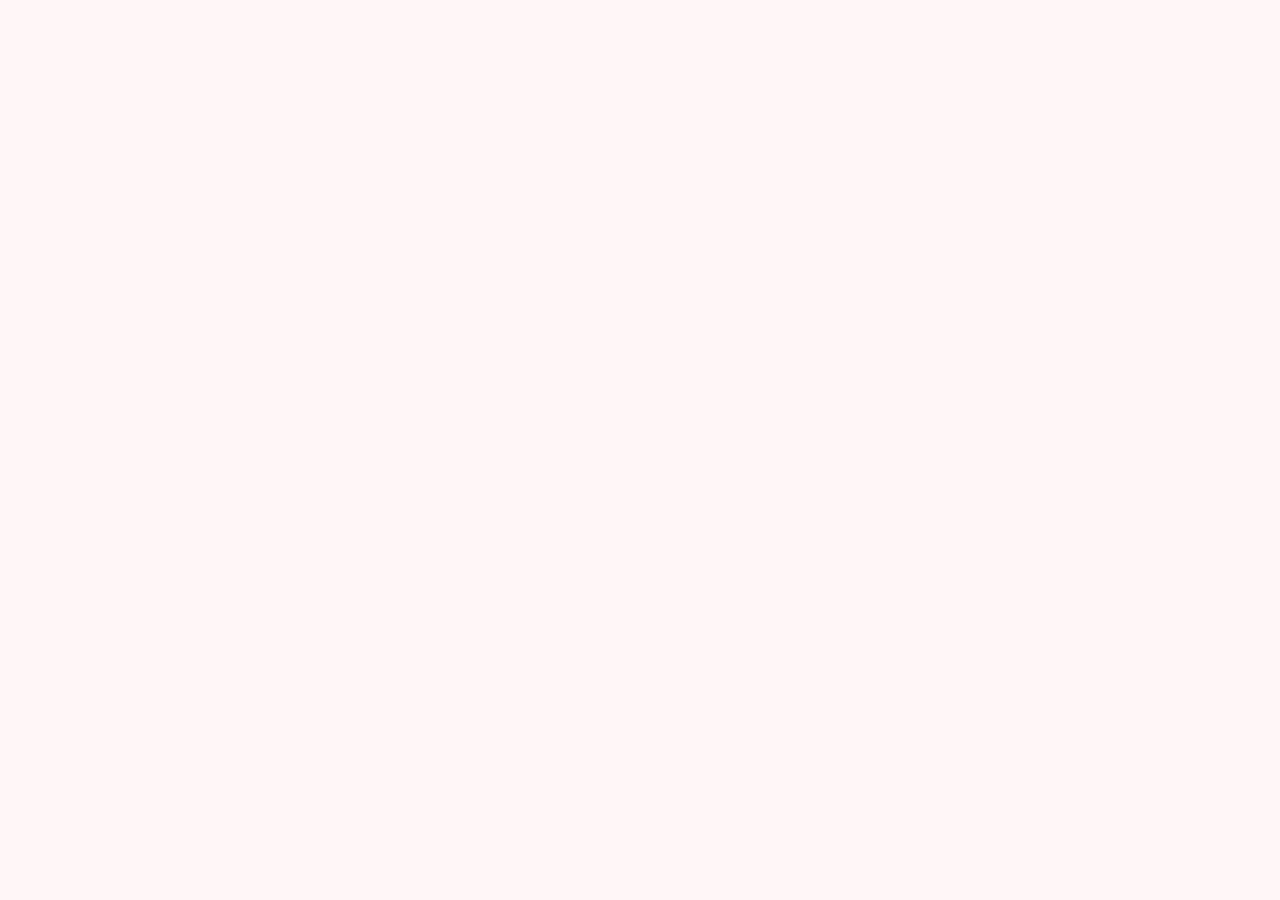
==== commit 8826fe8b: "Update index.html" ====
--- a/index.html
+++ b/index.html
@@ -3,16 +3,25 @@
 <head>
   <meta charset="UTF-8" />
   <meta name="viewport" content="width=device-width, initial-scale=1.0" />
+
   <title>Painel Familiar - Mãe Amiga</title>
+
   <link rel="stylesheet" href="style.css">
+  <link rel="manifest" href="manifest.json">
+  <meta name="theme-color" content="#ff8fb3">
 </head>
+
 <body class="bloqueado">
-  <div class="overlay-login" id="overlayLogin"><div class="auth-card"><div class="auth-topo"><img class="logo-login" src="https://i.ibb.co/60N9fZpx/M-E-AMIGA-1.png" alt="Mãe Amiga"><h2>Mãe Amiga</h2><p>Painel familiar com orientações diárias de rotina.</p></div><div class="auth-abas"><button id="abaLogin" class="ativo" onclick="mostrarAuth('login')">Acessar</button><button id="abaCadastro" onclick="mostrarAuth('cadastro')">Criar perfil</button></div><div class="auth-conteudo"><div class="auth-form ativo" id="formLogin"><div class="campo"><label>Chave familiar</label><input type="text" id="loginAcesso" placeholder="Digite sua chave familiar" required autocomplete="off"></div><button class="btn-auth" type="button" onclick="fazerLogin(event)">Acessar painel</button><div class="auth-aviso" id="avisoLogin"></div></div><div class="auth-form" id="formCadastro"><div class="cad-passos"><div class="cad-passo ativo" id="cadPasso1">1. Responsável</div><div class="cad-passo" id="cadPasso2">2. Criança</div><div class="cad-passo" id="cadPasso3">3. Vínculo</div></div><div class="cad-etapa ativo" id="cadEtapa1"><div class="campo"><label>Nome do responsável</label><input type="text" id="cadNomeMae" placeholder="Digite o nome do responsável" required></div><div class="grid-campos"><div class="campo"><label>Telefone para contato</label><input type="tel" id="cadTelefone" placeholder="Digite o telefone" required></div><div class="campo"><label>Cidade</label><input type="text" id="cadCidade" list="listaCidadesPiaui" placeholder="Digite a cidade. Ex: Uruçuí-PI" required autocomplete="off"><datalist id="listaCidadesPiaui"></datalist></div></div><div class="campo"><label>Email</label><input type="email" id="cadEmail" placeholder="Digite o email" required></div><div class="campo"><label>Chave familiar</label><input type="text" id="cadAcesso" placeholder="Crie uma chave familiar. Ex: Familia123" required autocomplete="off" oninput="verificarChaveFamiliarVisual()"><div class="status-chave" id="statusChaveFamiliar"></div><div class="texto-ajuda">Essa chave será usada sempre que a família precisar acessar o painel e se identificar.</div></div><button class="btn-auth" type="button" onclick="irParaEtapaCadastro2(event)">Continuar</button></div><div class="cad-etapa" id="cadEtapa2"><div class="campo"><label>Nome da criança</label><input type="text" id="cadNomeCrianca" placeholder="Digite o primeiro nome" required></div><div class="grid-campos"><div class="campo"><label>Idade da criança</label><input type="number" id="cadIdadeCrianca" placeholder="Digite a idade" required></div></div><div class="campo"><label>Área de desenvolvimento para trabalhar</label><select id="cadDificuldade" required><option value="">Selecione uma opção</option><option>Birra</option><option>Autonomia</option><option>Coordenação Motora</option><option>Fala</option><option>Atenção</option><option>Interação Social</option><option>Sono</option><option>Alimentação</option><option>Emoções</option><option>Sensorial</option><option>Aprendizagem</option><option>Comportamento</option><option>Organização e Rotina</option><option>Ansiedade</option></select></div><button class="btn-auth" type="button" onclick="irParaEtapaCadastro3(event)">Continuar</button></div><div class="cad-etapa" id="cadEtapa3"><div class="campo"><label>Como deseja usar?</label><div class="opcoes-uso"><label class="opcao-uso"><input type="radio" name="cadTipoUso" value="Conta familiar" checked onchange="alternarVinculoPadrinho()"> Conta familiar</label><label class="opcao-uso"><input type="radio" name="cadTipoUso" value="Vincular a apoiador" onchange="alternarVinculoPadrinho()"> Com apoiador</label></div><div class="texto-ajuda">Com apoiador é para entrar por convite em uma conta que acompanha a família.</div></div><div class="campo campo-padrinho" id="campoCodigoPadrinho"><label>Chave de vínculo do apoiador</label><input type="text" id="cadCodigoPadrinho" placeholder="Digite a chave de convite do apoiador" autocomplete="off"></div><div class="privacidade"><strong>Uso responsável das informações</strong><p>Os dados informados são usados apenas para organizar o painel familiar.</p><label><input type="checkbox" id="aceitePrivacidade"> Confirmo que sou responsável pelas informações enviadas.</label></div><button class="btn-auth" type="button" onclick="fazerCadastro(event)">Criar perfil e acessar</button></div><div class="auth-aviso" id="avisoCadastro"></div></div></div><div class="link-apoiador-login"><a href="https://wa.me/5599999999999?text=Quero%20ser%20apoiador%20do%20M%C3%A3e%20Amiga" target="_blank" rel="noopener">QUERO SER APOIADOR</a></div></div></div>
-  <div class="modal-boas-vindas" id="modalLoadingCadastro"><div class="modal-conteudo"><div class="loader"></div><h2>Carregando...</h2><p>Preparando as orientações do painel.</p></div></div><div class="modal-boas-vindas" id="modalCarregandoLogin"><div class="modal-conteudo"><div class="loader"></div><h2>Carregando...</h2><p>Carregando as informações familiares.</p></div></div><div class="modal-boas-vindas" id="modalFiltrando"><div class="modal-conteudo"><div class="loader"></div><h2>Filtrando...</h2><p>Buscando as atividades da criança selecionada.</p></div></div><div class="modal-boas-vindas" id="modalBemVindo"><div class="modal-conteudo"><h2>Bem-vindo(a) ao Mãe Amiga 💗</h2><p>O Mãe Amiga oferece atividades simples para apoiar a rotina e o desenvolvimento infantil.</p><button onclick="entrarDepoisBoasVindas()">Entrar no painel</button></div></div>
-  <div class="modal-filho" id="modalFilho"><div class="filho-box"><div class="filho-topo"><strong>Cadastrar outra criança</strong><button onclick="fecharModalFilho()">×</button></div><div class="filho-conteudo"><div class="campo"><label>Nome da criança</label><input type="text" id="novoNomeCrianca" placeholder="Digite o primeiro nome" required></div><div class="grid-campos"><div class="campo"><label>Idade</label><input type="number" id="novaIdadeCrianca" placeholder="Digite a idade" required></div><div class="campo"><label>Área</label><select id="novaDificuldade" required><option value="">Selecione</option><option>Birra</option><option>Autonomia</option><option>Coordenação Motora</option><option>Fala</option><option>Atenção</option><option>Interação Social</option><option>Sono</option><option>Alimentação</option><option>Emoções</option><option>Sensorial</option><option>Aprendizagem</option><option>Comportamento</option><option>Organização e Rotina</option><option>Ansiedade</option></select></div></div><button class="btn-auth" type="button" onclick="cadastrarFilho(event)">Salvar criança</button><div class="auth-aviso" id="avisoNovoFilho"></div></div></div></div>
-  <div class="modal-vinculo" id="modalVinculo" onclick="fecharModalVinculoFora(event)"><div class="vinculo-box"><div class="vinculo-topo"><strong id="tituloModalVinculo">Vincular apoiador</strong><button onclick="fecharModalVinculo()">×</button></div><div class="vinculo-conteudo"><div id="conteudoVincular"><p>Informe o código de convite fornecido pelo apoiador para vincular esta família.</p><div class="campo"><label>Código de vínculo do apoiador</label><input type="text" id="codigoVinculoModal" placeholder="Digite o código de convite" autocomplete="off"></div><button class="btn-auth" type="button" onclick="confirmarVinculoApoiador(event)">Vincular apoiador</button></div><div id="conteudoDesvincular" style="display:none"><p id="textoDesvincular">Esta família está vinculada a um apoiador.</p><button class="btn-desvincular" type="button" onclick="confirmarDesvinculoApoiador(event)">Desvincular apoiador</button></div><div class="auth-aviso" id="avisoVinculo"></div></div></div></div>
-  <div class="mensagens-overlay" id="painelMensagens" onclick="fecharMensagensFora(event)"><aside class="mensagens-lateral"><div class="mensagens-topo"><div><h3>Comunicados</h3><p>Mensagens informativas do apoiador vinculado.</p></div><button onclick="fecharMensagens()">×</button></div><div class="mensagens-corpo" id="listaMensagens"><div class="mensagem-card"><strong>Comunicados</strong><p>Acesse o painel para visualizar os comunicados disponíveis.</p><span>Mãe Amiga</span></div></div></aside></div>
-  <div class="app"><header class="topo"><div><h1 id="nomeTopo">Olá!</h1><p id="vinculoTopo">Painel familiar Mãe Amiga</p></div><div class="topo-acoes"><button class="btn-vinculo" id="btnVinculoApoiador" onclick="abrirModalVinculo()">Vincular apoiador</button><button class="btn-chat" onclick="abrirMensagens()" title="Comunicados">💬<span class="bolinha-notificacao" id="bolinhaNotificacao"></span></button><button class="btn-menu" onclick="abrirMenu()" title="Sair">Sair</button></div></header><section><div class="secao-titulo"><div><h2>Sua criança</h2><p>Deslize para trocar entre os perfis cadastrados.</p></div><button class="btn-add-filho" onclick="abrirModalFilho()" title="Cadastrar outra criança">+</button></div><div class="filhos-slider" id="listaFilhos"></div></section><section><div class="secao-titulo"><div><h2>Plano do dia</h2><p>Atividades simples para trabalhar hoje.</p></div></div><div class="slider" id="listaMissoes"></div></section><section class="historico"><div class="secao-titulo"><div><h2>Histórico</h2><p>Atividades realizadas no mês atual.</p></div></div><div class="historico-card"><div class="historico-resumo" id="historicoResumo">Acesse ou cadastre-se para visualizar o histórico do mês.</div><div class="historico-lista" id="historicoLista"></div></div></section><footer class="rodape">Feito com 🩷 no Piauí. <a href="https://wa.me/5599999999999" target="_blank" rel="noopener">Fale com o suporte</a></footer></div>
+
+  <!-- TODO O SEU CONTEÚDO CONTINUA IGUAL AQUI -->
+
   <script src="script.js"></script>
+
+  <script>
+    if ("serviceWorker" in navigator) {
+      navigator.serviceWorker.register("service-worker.js");
+    }
+  </script>
+
 </body>
-</html>+</html>
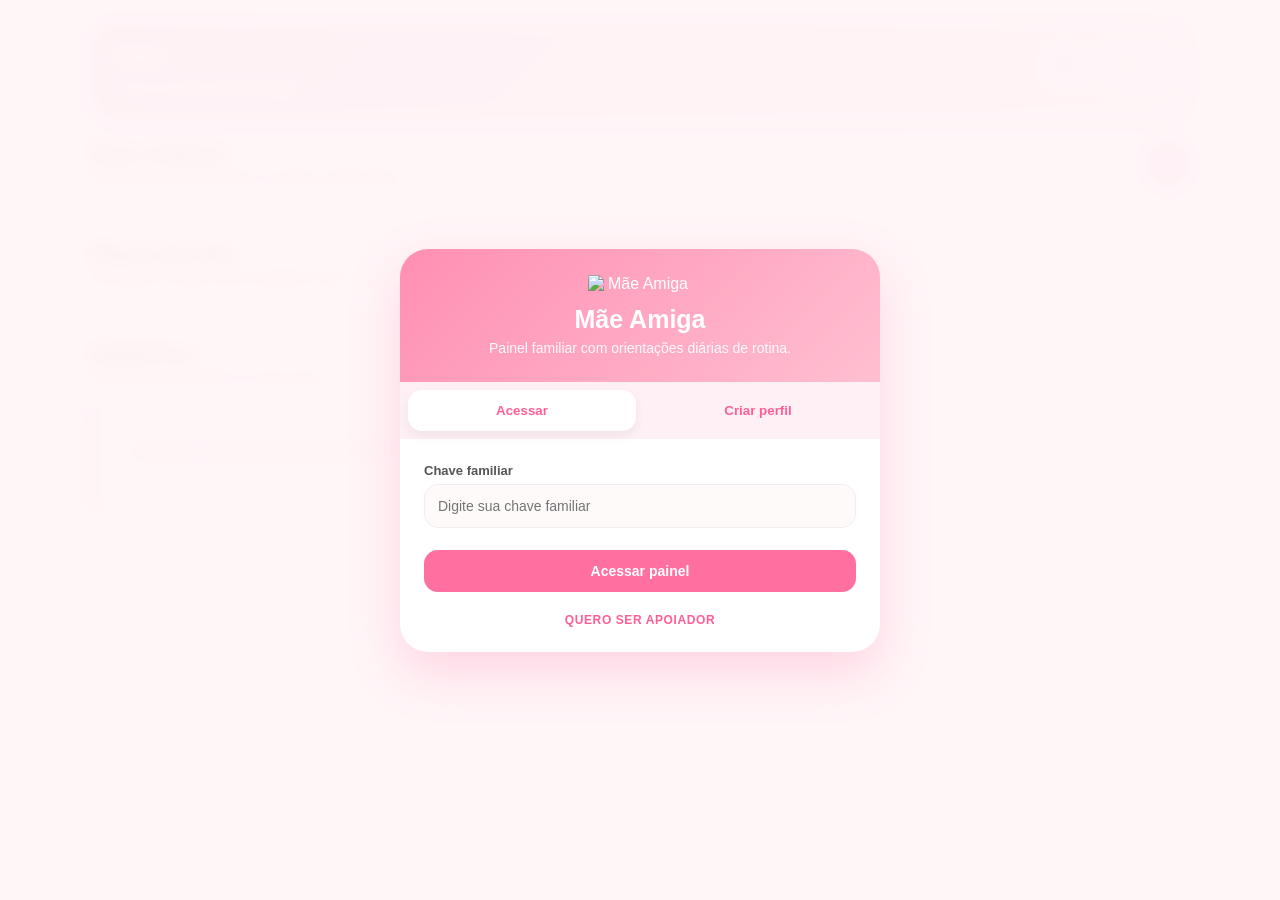
==== commit a305898e: "Update index.html" ====
--- a/index.html
+++ b/index.html
@@ -1,27 +1 @@
-<!DOCTYPE html>
-<html lang="pt-BR">
-<head>
-  <meta charset="UTF-8" />
-  <meta name="viewport" content="width=device-width, initial-scale=1.0" />
-
-  <title>Painel Familiar - Mãe Amiga</title>
-
-  <link rel="stylesheet" href="style.css">
-  <link rel="manifest" href="manifest.json">
-  <meta name="theme-color" content="#ff8fb3">
-</head>
-
-<body class="bloqueado">
-
-  <!-- TODO O SEU CONTEÚDO CONTINUA IGUAL AQUI -->
-
-  <script src="script.js"></script>
-
-  <script>
-    if ("serviceWorker" in navigator) {
-      navigator.serviceWorker.register("service-worker.js");
-    }
-  </script>
-
-</body>
-</html>
+<!DOCTYPE html> <html lang="pt-BR"> <head> <meta charset="UTF-8" /> <meta name="viewport" content="width=device-width, initial-scale=1.0" /> <title>Painel Familiar - Mãe Amiga</title> <link rel="stylesheet" href="style.css"> </head> <body class="bloqueado"> <div class="overlay-login" id="overlayLogin"><div class="auth-card"><div class="auth-topo"><img class="logo-login" src="https://i.ibb.co/60N9fZpx/M-E-AMIGA-1.png" alt="Mãe Amiga"><h2>Mãe Amiga</h2><p>Painel familiar com orientações diárias de rotina.</p></div><div class="auth-abas"><button id="abaLogin" class="ativo" onclick="mostrarAuth('login')">Acessar</button><button id="abaCadastro" onclick="mostrarAuth('cadastro')">Criar perfil</button></div><div class="auth-conteudo"><div class="auth-form ativo" id="formLogin"><div class="campo"><label>Chave familiar</label><input type="text" id="loginAcesso" placeholder="Digite sua chave familiar" required autocomplete="off"></div><button class="btn-auth" type="button" onclick="fazerLogin(event)">Acessar painel</button><div class="auth-aviso" id="avisoLogin"></div></div><div class="auth-form" id="formCadastro"><div class="cad-passos"><div class="cad-passo ativo" id="cadPasso1">1. Responsável</div><div class="cad-passo" id="cadPasso2">2. Criança</div><div class="cad-passo" id="cadPasso3">3. Vínculo</div></div><div class="cad-etapa ativo" id="cadEtapa1"><div class="campo"><label>Nome do responsável</label><input type="text" id="cadNomeMae" placeholder="Digite o nome do responsável" required></div><div class="grid-campos"><div class="campo"><label>Telefone para contato</label><input type="tel" id="cadTelefone" placeholder="Digite o telefone" required></div><div class="campo"><label>Cidade</label><input type="text" id="cadCidade" list="listaCidadesPiaui" placeholder="Digite a cidade. Ex: Uruçuí-PI" required autocomplete="off"><datalist id="listaCidadesPiaui"></datalist></div></div><div class="campo"><label>Email</label><input type="email" id="cadEmail" placeholder="Digite o email" required></div><div class="campo"><label>Chave familiar</label><input type="text" id="cadAcesso" placeholder="Crie uma chave familiar. Ex: Familia123" required autocomplete="off" oninput="verificarChaveFamiliarVisual()"><div class="status-chave" id="statusChaveFamiliar"></div><div class="texto-ajuda">Essa chave será usada sempre que a família precisar acessar o painel e se identificar.</div></div><button class="btn-auth" type="button" onclick="irParaEtapaCadastro2(event)">Continuar</button></div><div class="cad-etapa" id="cadEtapa2"><div class="campo"><label>Nome da criança</label><input type="text" id="cadNomeCrianca" placeholder="Digite o primeiro nome" required></div><div class="grid-campos"><div class="campo"><label>Idade da criança</label><input type="number" id="cadIdadeCrianca" placeholder="Digite a idade" required></div></div><div class="campo"><label>Área de desenvolvimento para trabalhar</label><select id="cadDificuldade" required><option value="">Selecione uma opção</option><option>Birra</option><option>Autonomia</option><option>Coordenação Motora</option><option>Fala</option><option>Atenção</option><option>Interação Social</option><option>Sono</option><option>Alimentação</option><option>Emoções</option><option>Sensorial</option><option>Aprendizagem</option><option>Comportamento</option><option>Organização e Rotina</option><option>Ansiedade</option></select></div><button class="btn-auth" type="button" onclick="irParaEtapaCadastro3(event)">Continuar</button></div><div class="cad-etapa" id="cadEtapa3"><div class="campo"><label>Como deseja usar?</label><div class="opcoes-uso"><label class="opcao-uso"><input type="radio" name="cadTipoUso" value="Conta familiar" checked onchange="alternarVinculoPadrinho()"> Conta familiar</label><label class="opcao-uso"><input type="radio" name="cadTipoUso" value="Vincular a apoiador" onchange="alternarVinculoPadrinho()"> Com apoiador</label></div><div class="texto-ajuda">Com apoiador é para entrar por convite em uma conta que acompanha a família.</div></div><div class="campo campo-padrinho" id="campoCodigoPadrinho"><label>Chave de vínculo do apoiador</label><input type="text" id="cadCodigoPadrinho" placeholder="Digite a chave de convite do apoiador" autocomplete="off"></div><div class="privacidade"><strong>Uso responsável das informações</strong><p>Os dados informados são usados apenas para organizar o painel familiar.</p><label><input type="checkbox" id="aceitePrivacidade"> Confirmo que sou responsável pelas informações enviadas.</label></div><button class="btn-auth" type="button" onclick="fazerCadastro(event)">Criar perfil e acessar</button></div><div class="auth-aviso" id="avisoCadastro"></div></div></div><div class="link-apoiador-login"><a href="https://wa.me/5599999999999?text=Quero%20ser%20apoiador%20do%20M%C3%A3e%20Amiga" target="_blank" rel="noopener">QUERO SER APOIADOR</a></div></div></div> <div class="modal-boas-vindas" id="modalLoadingCadastro"><div class="modal-conteudo"><div class="loader"></div><h2>Carregando...</h2><p>Preparando as orientações do painel.</p></div></div><div class="modal-boas-vindas" id="modalCarregandoLogin"><div class="modal-conteudo"><div class="loader"></div><h2>Carregando...</h2><p>Carregando as informações familiares.</p></div></div><div class="modal-boas-vindas" id="modalFiltrando"><div class="modal-conteudo"><div class="loader"></div><h2>Filtrando...</h2><p>Buscando as atividades da criança selecionada.</p></div></div><div class="modal-boas-vindas" id="modalBemVindo"><div class="modal-conteudo"><h2>Bem-vindo(a) ao Mãe Amiga 💗</h2><p>O Mãe Amiga oferece atividades simples para apoiar a rotina e o desenvolvimento infantil.</p><button onclick="entrarDepoisBoasVindas()">Entrar no painel</button></div></div> <div class="modal-filho" id="modalFilho"><div class="filho-box"><div class="filho-topo"><strong>Cadastrar outra criança</strong><button onclick="fecharModalFilho()">×</button></div><div class="filho-conteudo"><div class="campo"><label>Nome da criança</label><input type="text" id="novoNomeCrianca" placeholder="Digite o primeiro nome" required></div><div class="grid-campos"><div class="campo"><label>Idade</label><input type="number" id="novaIdadeCrianca" placeholder="Digite a idade" required></div><div class="campo"><label>Área</label><select id="novaDificuldade" required><option value="">Selecione</option><option>Birra</option><option>Autonomia</option><option>Coordenação Motora</option><option>Fala</option><option>Atenção</option><option>Interação Social</option><option>Sono</option><option>Alimentação</option><option>Emoções</option><option>Sensorial</option><option>Aprendizagem</option><option>Comportamento</option><option>Organização e Rotina</option><option>Ansiedade</option></select></div></div><button class="btn-auth" type="button" onclick="cadastrarFilho(event)">Salvar criança</button><div class="auth-aviso" id="avisoNovoFilho"></div></div></div></div> <div class="modal-vinculo" id="modalVinculo" onclick="fecharModalVinculoFora(event)"><div class="vinculo-box"><div class="vinculo-topo"><strong id="tituloModalVinculo">Vincular apoiador</strong><button onclick="fecharModalVinculo()">×</button></div><div class="vinculo-conteudo"><div id="conteudoVincular"><p>Informe o código de convite fornecido pelo apoiador para vincular esta família.</p><div class="campo"><label>Código de vínculo do apoiador</label><input type="text" id="codigoVinculoModal" placeholder="Digite o código de convite" autocomplete="off"></div><button class="btn-auth" type="button" onclick="confirmarVinculoApoiador(event)">Vincular apoiador</button></div><div id="conteudoDesvincular" style="display:none"><p id="textoDesvincular">Esta família está vinculada a um apoiador.</p><button class="btn-desvincular" type="button" onclick="confirmarDesvinculoApoiador(event)">Desvincular apoiador</button></div><div class="auth-aviso" id="avisoVinculo"></div></div></div></div> <div class="mensagens-overlay" id="painelMensagens" onclick="fecharMensagensFora(event)"><aside class="mensagens-lateral"><div class="mensagens-topo"><div><h3>Comunicados</h3><p>Mensagens informativas do apoiador vinculado.</p></div><button onclick="fecharMensagens()">×</button></div><div class="mensagens-corpo" id="listaMensagens"><div class="mensagem-card"><strong>Comunicados</strong><p>Acesse o painel para visualizar os comunicados disponíveis.</p><span>Mãe Amiga</span></div></div></aside></div> <div class="app"><header class="topo"><div><h1 id="nomeTopo">Olá!</h1><p id="vinculoTopo">Painel familiar Mãe Amiga</p></div><div class="topo-acoes"><button class="btn-vinculo" id="btnVinculoApoiador" onclick="abrirModalVinculo()">Vincular apoiador</button><button class="btn-chat" onclick="abrirMensagens()" title="Comunicados">💬<span class="bolinha-notificacao" id="bolinhaNotificacao"></span></button><button class="btn-menu" onclick="abrirMenu()" title="Sair">Sair</button></div></header><section><div class="secao-titulo"><div><h2>Sua criança</h2><p>Deslize para trocar entre os perfis cadastrados.</p></div><button class="btn-add-filho" onclick="abrirModalFilho()" title="Cadastrar outra criança">+</button></div><div class="filhos-slider" id="listaFilhos"></div></section><section><div class="secao-titulo"><div><h2>Plano do dia</h2><p>Atividades simples para trabalhar hoje.</p></div></div><div class="slider" id="listaMissoes"></div></section><section class="historico"><div class="secao-titulo"><div><h2>Histórico</h2><p>Atividades realizadas no mês atual.</p></div></div><div class="historico-card"><div class="historico-resumo" id="historicoResumo">Acesse ou cadastre-se para visualizar o histórico do mês.</div><div class="historico-lista" id="historicoLista"></div></div></section><footer class="rodape">Feito com 🩷 no Piauí. <a href="https://wa.me/5599999999999" target="_blank" rel="noopener">Fale com o suporte</a></footer></div> <script src="script.js"></script> </body></html>
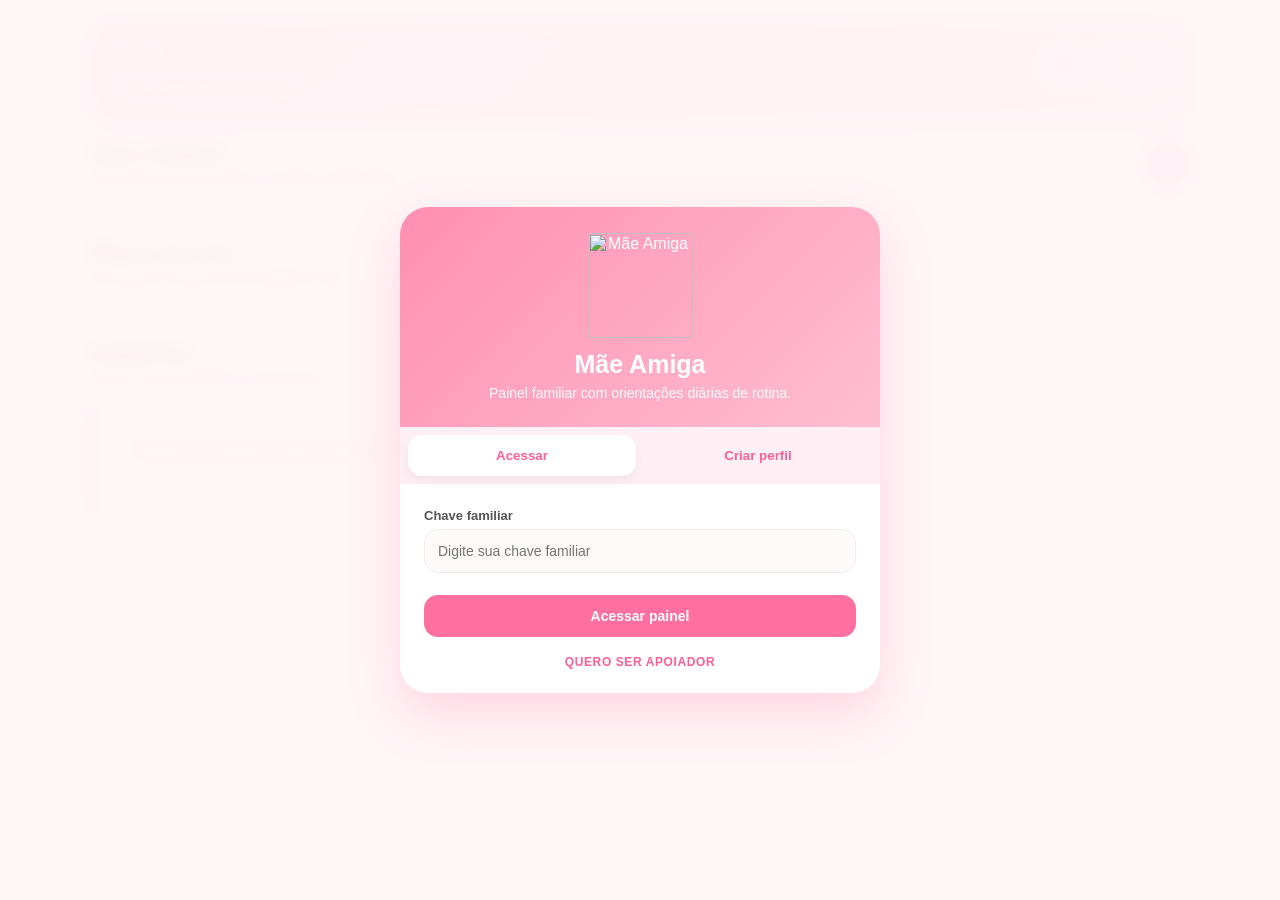
==== commit 257c3b0c: "Update index.html" ====
--- a/index.html
+++ b/index.html
@@ -1 +1,10 @@
-<!DOCTYPE html> <html lang="pt-BR"> <head> <meta charset="UTF-8" /> <meta name="viewport" content="width=device-width, initial-scale=1.0" /> <title>Painel Familiar - Mãe Amiga</title> <link rel="stylesheet" href="style.css"> </head> <body class="bloqueado"> <div class="overlay-login" id="overlayLogin"><div class="auth-card"><div class="auth-topo"><img class="logo-login" src="https://i.ibb.co/60N9fZpx/M-E-AMIGA-1.png" alt="Mãe Amiga"><h2>Mãe Amiga</h2><p>Painel familiar com orientações diárias de rotina.</p></div><div class="auth-abas"><button id="abaLogin" class="ativo" onclick="mostrarAuth('login')">Acessar</button><button id="abaCadastro" onclick="mostrarAuth('cadastro')">Criar perfil</button></div><div class="auth-conteudo"><div class="auth-form ativo" id="formLogin"><div class="campo"><label>Chave familiar</label><input type="text" id="loginAcesso" placeholder="Digite sua chave familiar" required autocomplete="off"></div><button class="btn-auth" type="button" onclick="fazerLogin(event)">Acessar painel</button><div class="auth-aviso" id="avisoLogin"></div></div><div class="auth-form" id="formCadastro"><div class="cad-passos"><div class="cad-passo ativo" id="cadPasso1">1. Responsável</div><div class="cad-passo" id="cadPasso2">2. Criança</div><div class="cad-passo" id="cadPasso3">3. Vínculo</div></div><div class="cad-etapa ativo" id="cadEtapa1"><div class="campo"><label>Nome do responsável</label><input type="text" id="cadNomeMae" placeholder="Digite o nome do responsável" required></div><div class="grid-campos"><div class="campo"><label>Telefone para contato</label><input type="tel" id="cadTelefone" placeholder="Digite o telefone" required></div><div class="campo"><label>Cidade</label><input type="text" id="cadCidade" list="listaCidadesPiaui" placeholder="Digite a cidade. Ex: Uruçuí-PI" required autocomplete="off"><datalist id="listaCidadesPiaui"></datalist></div></div><div class="campo"><label>Email</label><input type="email" id="cadEmail" placeholder="Digite o email" required></div><div class="campo"><label>Chave familiar</label><input type="text" id="cadAcesso" placeholder="Crie uma chave familiar. Ex: Familia123" required autocomplete="off" oninput="verificarChaveFamiliarVisual()"><div class="status-chave" id="statusChaveFamiliar"></div><div class="texto-ajuda">Essa chave será usada sempre que a família precisar acessar o painel e se identificar.</div></div><button class="btn-auth" type="button" onclick="irParaEtapaCadastro2(event)">Continuar</button></div><div class="cad-etapa" id="cadEtapa2"><div class="campo"><label>Nome da criança</label><input type="text" id="cadNomeCrianca" placeholder="Digite o primeiro nome" required></div><div class="grid-campos"><div class="campo"><label>Idade da criança</label><input type="number" id="cadIdadeCrianca" placeholder="Digite a idade" required></div></div><div class="campo"><label>Área de desenvolvimento para trabalhar</label><select id="cadDificuldade" required><option value="">Selecione uma opção</option><option>Birra</option><option>Autonomia</option><option>Coordenação Motora</option><option>Fala</option><option>Atenção</option><option>Interação Social</option><option>Sono</option><option>Alimentação</option><option>Emoções</option><option>Sensorial</option><option>Aprendizagem</option><option>Comportamento</option><option>Organização e Rotina</option><option>Ansiedade</option></select></div><button class="btn-auth" type="button" onclick="irParaEtapaCadastro3(event)">Continuar</button></div><div class="cad-etapa" id="cadEtapa3"><div class="campo"><label>Como deseja usar?</label><div class="opcoes-uso"><label class="opcao-uso"><input type="radio" name="cadTipoUso" value="Conta familiar" checked onchange="alternarVinculoPadrinho()"> Conta familiar</label><label class="opcao-uso"><input type="radio" name="cadTipoUso" value="Vincular a apoiador" onchange="alternarVinculoPadrinho()"> Com apoiador</label></div><div class="texto-ajuda">Com apoiador é para entrar por convite em uma conta que acompanha a família.</div></div><div class="campo campo-padrinho" id="campoCodigoPadrinho"><label>Chave de vínculo do apoiador</label><input type="text" id="cadCodigoPadrinho" placeholder="Digite a chave de convite do apoiador" autocomplete="off"></div><div class="privacidade"><strong>Uso responsável das informações</strong><p>Os dados informados são usados apenas para organizar o painel familiar.</p><label><input type="checkbox" id="aceitePrivacidade"> Confirmo que sou responsável pelas informações enviadas.</label></div><button class="btn-auth" type="button" onclick="fazerCadastro(event)">Criar perfil e acessar</button></div><div class="auth-aviso" id="avisoCadastro"></div></div></div><div class="link-apoiador-login"><a href="https://wa.me/5599999999999?text=Quero%20ser%20apoiador%20do%20M%C3%A3e%20Amiga" target="_blank" rel="noopener">QUERO SER APOIADOR</a></div></div></div> <div class="modal-boas-vindas" id="modalLoadingCadastro"><div class="modal-conteudo"><div class="loader"></div><h2>Carregando...</h2><p>Preparando as orientações do painel.</p></div></div><div class="modal-boas-vindas" id="modalCarregandoLogin"><div class="modal-conteudo"><div class="loader"></div><h2>Carregando...</h2><p>Carregando as informações familiares.</p></div></div><div class="modal-boas-vindas" id="modalFiltrando"><div class="modal-conteudo"><div class="loader"></div><h2>Filtrando...</h2><p>Buscando as atividades da criança selecionada.</p></div></div><div class="modal-boas-vindas" id="modalBemVindo"><div class="modal-conteudo"><h2>Bem-vindo(a) ao Mãe Amiga 💗</h2><p>O Mãe Amiga oferece atividades simples para apoiar a rotina e o desenvolvimento infantil.</p><button onclick="entrarDepoisBoasVindas()">Entrar no painel</button></div></div> <div class="modal-filho" id="modalFilho"><div class="filho-box"><div class="filho-topo"><strong>Cadastrar outra criança</strong><button onclick="fecharModalFilho()">×</button></div><div class="filho-conteudo"><div class="campo"><label>Nome da criança</label><input type="text" id="novoNomeCrianca" placeholder="Digite o primeiro nome" required></div><div class="grid-campos"><div class="campo"><label>Idade</label><input type="number" id="novaIdadeCrianca" placeholder="Digite a idade" required></div><div class="campo"><label>Área</label><select id="novaDificuldade" required><option value="">Selecione</option><option>Birra</option><option>Autonomia</option><option>Coordenação Motora</option><option>Fala</option><option>Atenção</option><option>Interação Social</option><option>Sono</option><option>Alimentação</option><option>Emoções</option><option>Sensorial</option><option>Aprendizagem</option><option>Comportamento</option><option>Organização e Rotina</option><option>Ansiedade</option></select></div></div><button class="btn-auth" type="button" onclick="cadastrarFilho(event)">Salvar criança</button><div class="auth-aviso" id="avisoNovoFilho"></div></div></div></div> <div class="modal-vinculo" id="modalVinculo" onclick="fecharModalVinculoFora(event)"><div class="vinculo-box"><div class="vinculo-topo"><strong id="tituloModalVinculo">Vincular apoiador</strong><button onclick="fecharModalVinculo()">×</button></div><div class="vinculo-conteudo"><div id="conteudoVincular"><p>Informe o código de convite fornecido pelo apoiador para vincular esta família.</p><div class="campo"><label>Código de vínculo do apoiador</label><input type="text" id="codigoVinculoModal" placeholder="Digite o código de convite" autocomplete="off"></div><button class="btn-auth" type="button" onclick="confirmarVinculoApoiador(event)">Vincular apoiador</button></div><div id="conteudoDesvincular" style="display:none"><p id="textoDesvincular">Esta família está vinculada a um apoiador.</p><button class="btn-desvincular" type="button" onclick="confirmarDesvinculoApoiador(event)">Desvincular apoiador</button></div><div class="auth-aviso" id="avisoVinculo"></div></div></div></div> <div class="mensagens-overlay" id="painelMensagens" onclick="fecharMensagensFora(event)"><aside class="mensagens-lateral"><div class="mensagens-topo"><div><h3>Comunicados</h3><p>Mensagens informativas do apoiador vinculado.</p></div><button onclick="fecharMensagens()">×</button></div><div class="mensagens-corpo" id="listaMensagens"><div class="mensagem-card"><strong>Comunicados</strong><p>Acesse o painel para visualizar os comunicados disponíveis.</p><span>Mãe Amiga</span></div></div></aside></div> <div class="app"><header class="topo"><div><h1 id="nomeTopo">Olá!</h1><p id="vinculoTopo">Painel familiar Mãe Amiga</p></div><div class="topo-acoes"><button class="btn-vinculo" id="btnVinculoApoiador" onclick="abrirModalVinculo()">Vincular apoiador</button><button class="btn-chat" onclick="abrirMensagens()" title="Comunicados">💬<span class="bolinha-notificacao" id="bolinhaNotificacao"></span></button><button class="btn-menu" onclick="abrirMenu()" title="Sair">Sair</button></div></header><section><div class="secao-titulo"><div><h2>Sua criança</h2><p>Deslize para trocar entre os perfis cadastrados.</p></div><button class="btn-add-filho" onclick="abrirModalFilho()" title="Cadastrar outra criança">+</button></div><div class="filhos-slider" id="listaFilhos"></div></section><section><div class="secao-titulo"><div><h2>Plano do dia</h2><p>Atividades simples para trabalhar hoje.</p></div></div><div class="slider" id="listaMissoes"></div></section><section class="historico"><div class="secao-titulo"><div><h2>Histórico</h2><p>Atividades realizadas no mês atual.</p></div></div><div class="historico-card"><div class="historico-resumo" id="historicoResumo">Acesse ou cadastre-se para visualizar o histórico do mês.</div><div class="historico-lista" id="historicoLista"></div></div></section><footer class="rodape">Feito com 🩷 no Piauí. <a href="https://wa.me/5599999999999" target="_blank" rel="noopener">Fale com o suporte</a></footer></div> <script src="script.js"></script> </body></html>
+<head>
+  <meta charset="UTF-8" />
+  <meta name="viewport" content="width=device-width, initial-scale=1.0" />
+  <title>Painel Familiar - Mãe Amiga</title>
+
+  <link rel="icon" type="image/jpeg" href="https://i.ibb.co/W4tPJrtx/M-E-AMIGA.jpg">
+  <link rel="apple-touch-icon" href="https://i.ibb.co/W4tPJrtx/M-E-AMIGA.jpg">
+
+  <link rel="stylesheet" href="style.css">
+</head> <body class="bloqueado"> <div class="overlay-login" id="overlayLogin"><div class="auth-card"><div class="auth-topo"><img class="logo-login" src="https://i.ibb.co/60N9fZpx/M-E-AMIGA-1.png" alt="Mãe Amiga"><h2>Mãe Amiga</h2><p>Painel familiar com orientações diárias de rotina.</p></div><div class="auth-abas"><button id="abaLogin" class="ativo" onclick="mostrarAuth('login')">Acessar</button><button id="abaCadastro" onclick="mostrarAuth('cadastro')">Criar perfil</button></div><div class="auth-conteudo"><div class="auth-form ativo" id="formLogin"><div class="campo"><label>Chave familiar</label><input type="text" id="loginAcesso" placeholder="Digite sua chave familiar" required autocomplete="off"></div><button class="btn-auth" type="button" onclick="fazerLogin(event)">Acessar painel</button><div class="auth-aviso" id="avisoLogin"></div></div><div class="auth-form" id="formCadastro"><div class="cad-passos"><div class="cad-passo ativo" id="cadPasso1">1. Responsável</div><div class="cad-passo" id="cadPasso2">2. Criança</div><div class="cad-passo" id="cadPasso3">3. Vínculo</div></div><div class="cad-etapa ativo" id="cadEtapa1"><div class="campo"><label>Nome do responsável</label><input type="text" id="cadNomeMae" placeholder="Digite o nome do responsável" required></div><div class="grid-campos"><div class="campo"><label>Telefone para contato</label><input type="tel" id="cadTelefone" placeholder="Digite o telefone" required></div><div class="campo"><label>Cidade</label><input type="text" id="cadCidade" list="listaCidadesPiaui" placeholder="Digite a cidade. Ex: Uruçuí-PI" required autocomplete="off"><datalist id="listaCidadesPiaui"></datalist></div></div><div class="campo"><label>Email</label><input type="email" id="cadEmail" placeholder="Digite o email" required></div><div class="campo"><label>Chave familiar</label><input type="text" id="cadAcesso" placeholder="Crie uma chave familiar. Ex: Familia123" required autocomplete="off" oninput="verificarChaveFamiliarVisual()"><div class="status-chave" id="statusChaveFamiliar"></div><div class="texto-ajuda">Essa chave será usada sempre que a família precisar acessar o painel e se identificar.</div></div><button class="btn-auth" type="button" onclick="irParaEtapaCadastro2(event)">Continuar</button></div><div class="cad-etapa" id="cadEtapa2"><div class="campo"><label>Nome da criança</label><input type="text" id="cadNomeCrianca" placeholder="Digite o primeiro nome" required></div><div class="grid-campos"><div class="campo"><label>Idade da criança</label><input type="number" id="cadIdadeCrianca" placeholder="Digite a idade" required></div></div><div class="campo"><label>Área de desenvolvimento para trabalhar</label><select id="cadDificuldade" required><option value="">Selecione uma opção</option><option>Birra</option><option>Autonomia</option><option>Coordenação Motora</option><option>Fala</option><option>Atenção</option><option>Interação Social</option><option>Sono</option><option>Alimentação</option><option>Emoções</option><option>Sensorial</option><option>Aprendizagem</option><option>Comportamento</option><option>Organização e Rotina</option><option>Ansiedade</option></select></div><button class="btn-auth" type="button" onclick="irParaEtapaCadastro3(event)">Continuar</button></div><div class="cad-etapa" id="cadEtapa3"><div class="campo"><label>Como deseja usar?</label><div class="opcoes-uso"><label class="opcao-uso"><input type="radio" name="cadTipoUso" value="Conta familiar" checked onchange="alternarVinculoPadrinho()"> Conta familiar</label><label class="opcao-uso"><input type="radio" name="cadTipoUso" value="Vincular a apoiador" onchange="alternarVinculoPadrinho()"> Com apoiador</label></div><div class="texto-ajuda">Com apoiador é para entrar por convite em uma conta que acompanha a família.</div></div><div class="campo campo-padrinho" id="campoCodigoPadrinho"><label>Chave de vínculo do apoiador</label><input type="text" id="cadCodigoPadrinho" placeholder="Digite a chave de convite do apoiador" autocomplete="off"></div><div class="privacidade"><strong>Uso responsável das informações</strong><p>Os dados informados são usados apenas para organizar o painel familiar.</p><label><input type="checkbox" id="aceitePrivacidade"> Confirmo que sou responsável pelas informações enviadas.</label></div><button class="btn-auth" type="button" onclick="fazerCadastro(event)">Criar perfil e acessar</button></div><div class="auth-aviso" id="avisoCadastro"></div></div></div><div class="link-apoiador-login"><a href="https://wa.me/5599999999999?text=Quero%20ser%20apoiador%20do%20M%C3%A3e%20Amiga" target="_blank" rel="noopener">QUERO SER APOIADOR</a></div></div></div> <div class="modal-boas-vindas" id="modalLoadingCadastro"><div class="modal-conteudo"><div class="loader"></div><h2>Carregando...</h2><p>Preparando as orientações do painel.</p></div></div><div class="modal-boas-vindas" id="modalCarregandoLogin"><div class="modal-conteudo"><div class="loader"></div><h2>Carregando...</h2><p>Carregando as informações familiares.</p></div></div><div class="modal-boas-vindas" id="modalFiltrando"><div class="modal-conteudo"><div class="loader"></div><h2>Filtrando...</h2><p>Buscando as atividades da criança selecionada.</p></div></div><div class="modal-boas-vindas" id="modalBemVindo"><div class="modal-conteudo"><h2>Bem-vindo(a) ao Mãe Amiga 💗</h2><p>O Mãe Amiga oferece atividades simples para apoiar a rotina e o desenvolvimento infantil.</p><button onclick="entrarDepoisBoasVindas()">Entrar no painel</button></div></div> <div class="modal-filho" id="modalFilho"><div class="filho-box"><div class="filho-topo"><strong>Cadastrar outra criança</strong><button onclick="fecharModalFilho()">×</button></div><div class="filho-conteudo"><div class="campo"><label>Nome da criança</label><input type="text" id="novoNomeCrianca" placeholder="Digite o primeiro nome" required></div><div class="grid-campos"><div class="campo"><label>Idade</label><input type="number" id="novaIdadeCrianca" placeholder="Digite a idade" required></div><div class="campo"><label>Área</label><select id="novaDificuldade" required><option value="">Selecione</option><option>Birra</option><option>Autonomia</option><option>Coordenação Motora</option><option>Fala</option><option>Atenção</option><option>Interação Social</option><option>Sono</option><option>Alimentação</option><option>Emoções</option><option>Sensorial</option><option>Aprendizagem</option><option>Comportamento</option><option>Organização e Rotina</option><option>Ansiedade</option></select></div></div><button class="btn-auth" type="button" onclick="cadastrarFilho(event)">Salvar criança</button><div class="auth-aviso" id="avisoNovoFilho"></div></div></div></div> <div class="modal-vinculo" id="modalVinculo" onclick="fecharModalVinculoFora(event)"><div class="vinculo-box"><div class="vinculo-topo"><strong id="tituloModalVinculo">Vincular apoiador</strong><button onclick="fecharModalVinculo()">×</button></div><div class="vinculo-conteudo"><div id="conteudoVincular"><p>Informe o código de convite fornecido pelo apoiador para vincular esta família.</p><div class="campo"><label>Código de vínculo do apoiador</label><input type="text" id="codigoVinculoModal" placeholder="Digite o código de convite" autocomplete="off"></div><button class="btn-auth" type="button" onclick="confirmarVinculoApoiador(event)">Vincular apoiador</button></div><div id="conteudoDesvincular" style="display:none"><p id="textoDesvincular">Esta família está vinculada a um apoiador.</p><button class="btn-desvincular" type="button" onclick="confirmarDesvinculoApoiador(event)">Desvincular apoiador</button></div><div class="auth-aviso" id="avisoVinculo"></div></div></div></div> <div class="mensagens-overlay" id="painelMensagens" onclick="fecharMensagensFora(event)"><aside class="mensagens-lateral"><div class="mensagens-topo"><div><h3>Comunicados</h3><p>Mensagens informativas do apoiador vinculado.</p></div><button onclick="fecharMensagens()">×</button></div><div class="mensagens-corpo" id="listaMensagens"><div class="mensagem-card"><strong>Comunicados</strong><p>Acesse o painel para visualizar os comunicados disponíveis.</p><span>Mãe Amiga</span></div></div></aside></div> <div class="app"><header class="topo"><div><h1 id="nomeTopo">Olá!</h1><p id="vinculoTopo">Painel familiar Mãe Amiga</p></div><div class="topo-acoes"><button class="btn-vinculo" id="btnVinculoApoiador" onclick="abrirModalVinculo()">Vincular apoiador</button><button class="btn-chat" onclick="abrirMensagens()" title="Comunicados">💬<span class="bolinha-notificacao" id="bolinhaNotificacao"></span></button><button class="btn-menu" onclick="abrirMenu()" title="Sair">Sair</button></div></header><section><div class="secao-titulo"><div><h2>Sua criança</h2><p>Deslize para trocar entre os perfis cadastrados.</p></div><button class="btn-add-filho" onclick="abrirModalFilho()" title="Cadastrar outra criança">+</button></div><div class="filhos-slider" id="listaFilhos"></div></section><section><div class="secao-titulo"><div><h2>Plano do dia</h2><p>Atividades simples para trabalhar hoje.</p></div></div><div class="slider" id="listaMissoes"></div></section><section class="historico"><div class="secao-titulo"><div><h2>Histórico</h2><p>Atividades realizadas no mês atual.</p></div></div><div class="historico-card"><div class="historico-resumo" id="historicoResumo">Acesse ou cadastre-se para visualizar o histórico do mês.</div><div class="historico-lista" id="historicoLista"></div></div></section><footer class="rodape">Feito com 🩷 no Piauí. <a href="https://wa.me/5599999999999" target="_blank" rel="noopener">Fale com o suporte</a></footer></div> <script src="script.js"></script> </body></html>
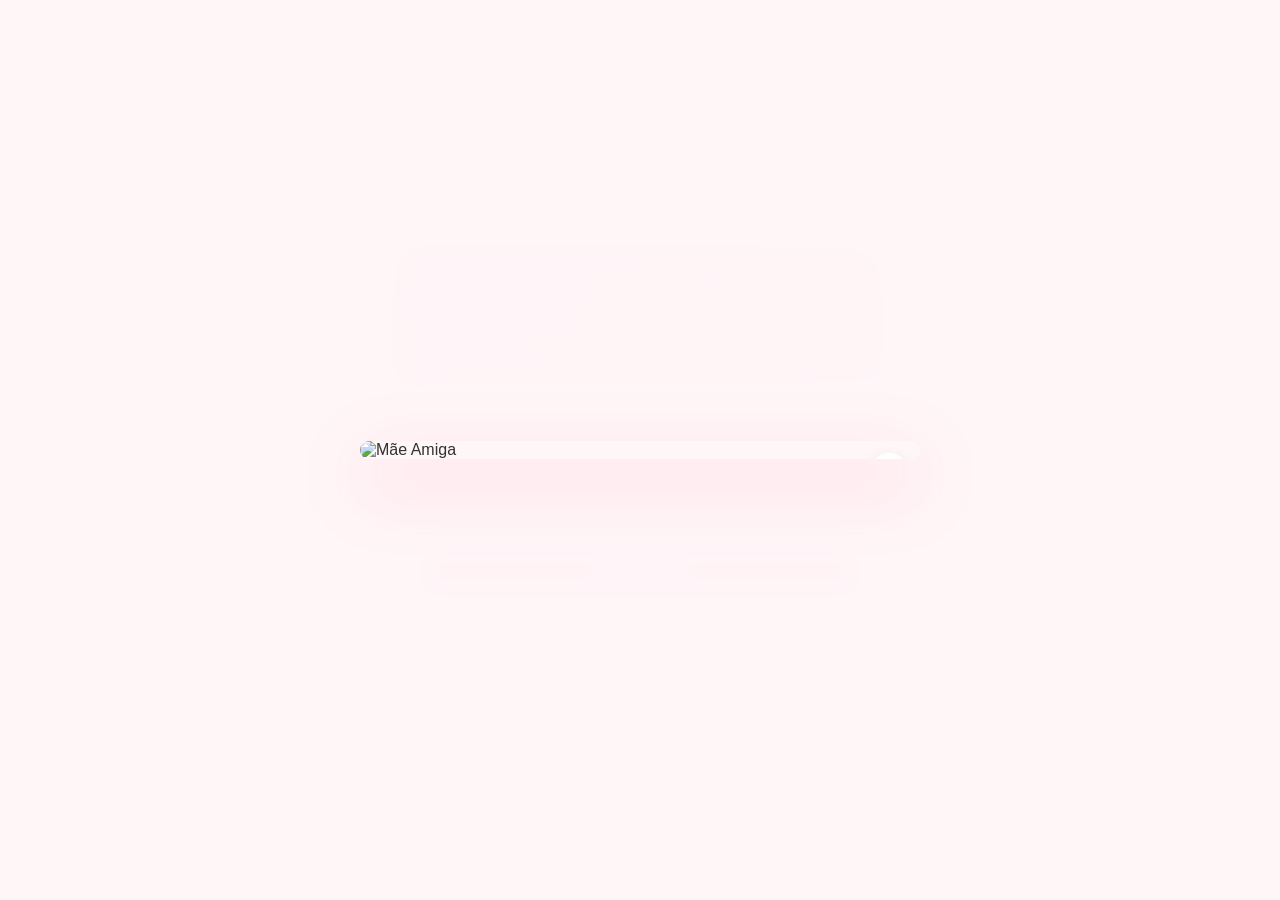
==== commit 4dc7e672: "Add files via upload" ====
--- a/index.html
+++ b/index.html
@@ -1,10 +1,24 @@
+<!DOCTYPE html>
+<html lang="pt-BR">
 <head>
   <meta charset="UTF-8" />
   <meta name="viewport" content="width=device-width, initial-scale=1.0" />
   <title>Painel Familiar - Mãe Amiga</title>
-
-  <link rel="icon" type="image/jpeg" href="https://i.ibb.co/W4tPJrtx/M-E-AMIGA.jpg">
-  <link rel="apple-touch-icon" href="https://i.ibb.co/W4tPJrtx/M-E-AMIGA.jpg">
-
-  <link rel="stylesheet" href="style.css">
-</head> <body class="bloqueado"> <div class="overlay-login" id="overlayLogin"><div class="auth-card"><div class="auth-topo"><img class="logo-login" src="https://i.ibb.co/60N9fZpx/M-E-AMIGA-1.png" alt="Mãe Amiga"><h2>Mãe Amiga</h2><p>Painel familiar com orientações diárias de rotina.</p></div><div class="auth-abas"><button id="abaLogin" class="ativo" onclick="mostrarAuth('login')">Acessar</button><button id="abaCadastro" onclick="mostrarAuth('cadastro')">Criar perfil</button></div><div class="auth-conteudo"><div class="auth-form ativo" id="formLogin"><div class="campo"><label>Chave familiar</label><input type="text" id="loginAcesso" placeholder="Digite sua chave familiar" required autocomplete="off"></div><button class="btn-auth" type="button" onclick="fazerLogin(event)">Acessar painel</button><div class="auth-aviso" id="avisoLogin"></div></div><div class="auth-form" id="formCadastro"><div class="cad-passos"><div class="cad-passo ativo" id="cadPasso1">1. Responsável</div><div class="cad-passo" id="cadPasso2">2. Criança</div><div class="cad-passo" id="cadPasso3">3. Vínculo</div></div><div class="cad-etapa ativo" id="cadEtapa1"><div class="campo"><label>Nome do responsável</label><input type="text" id="cadNomeMae" placeholder="Digite o nome do responsável" required></div><div class="grid-campos"><div class="campo"><label>Telefone para contato</label><input type="tel" id="cadTelefone" placeholder="Digite o telefone" required></div><div class="campo"><label>Cidade</label><input type="text" id="cadCidade" list="listaCidadesPiaui" placeholder="Digite a cidade. Ex: Uruçuí-PI" required autocomplete="off"><datalist id="listaCidadesPiaui"></datalist></div></div><div class="campo"><label>Email</label><input type="email" id="cadEmail" placeholder="Digite o email" required></div><div class="campo"><label>Chave familiar</label><input type="text" id="cadAcesso" placeholder="Crie uma chave familiar. Ex: Familia123" required autocomplete="off" oninput="verificarChaveFamiliarVisual()"><div class="status-chave" id="statusChaveFamiliar"></div><div class="texto-ajuda">Essa chave será usada sempre que a família precisar acessar o painel e se identificar.</div></div><button class="btn-auth" type="button" onclick="irParaEtapaCadastro2(event)">Continuar</button></div><div class="cad-etapa" id="cadEtapa2"><div class="campo"><label>Nome da criança</label><input type="text" id="cadNomeCrianca" placeholder="Digite o primeiro nome" required></div><div class="grid-campos"><div class="campo"><label>Idade da criança</label><input type="number" id="cadIdadeCrianca" placeholder="Digite a idade" required></div></div><div class="campo"><label>Área de desenvolvimento para trabalhar</label><select id="cadDificuldade" required><option value="">Selecione uma opção</option><option>Birra</option><option>Autonomia</option><option>Coordenação Motora</option><option>Fala</option><option>Atenção</option><option>Interação Social</option><option>Sono</option><option>Alimentação</option><option>Emoções</option><option>Sensorial</option><option>Aprendizagem</option><option>Comportamento</option><option>Organização e Rotina</option><option>Ansiedade</option></select></div><button class="btn-auth" type="button" onclick="irParaEtapaCadastro3(event)">Continuar</button></div><div class="cad-etapa" id="cadEtapa3"><div class="campo"><label>Como deseja usar?</label><div class="opcoes-uso"><label class="opcao-uso"><input type="radio" name="cadTipoUso" value="Conta familiar" checked onchange="alternarVinculoPadrinho()"> Conta familiar</label><label class="opcao-uso"><input type="radio" name="cadTipoUso" value="Vincular a apoiador" onchange="alternarVinculoPadrinho()"> Com apoiador</label></div><div class="texto-ajuda">Com apoiador é para entrar por convite em uma conta que acompanha a família.</div></div><div class="campo campo-padrinho" id="campoCodigoPadrinho"><label>Chave de vínculo do apoiador</label><input type="text" id="cadCodigoPadrinho" placeholder="Digite a chave de convite do apoiador" autocomplete="off"></div><div class="privacidade"><strong>Uso responsável das informações</strong><p>Os dados informados são usados apenas para organizar o painel familiar.</p><label><input type="checkbox" id="aceitePrivacidade"> Confirmo que sou responsável pelas informações enviadas.</label></div><button class="btn-auth" type="button" onclick="fazerCadastro(event)">Criar perfil e acessar</button></div><div class="auth-aviso" id="avisoCadastro"></div></div></div><div class="link-apoiador-login"><a href="https://wa.me/5599999999999?text=Quero%20ser%20apoiador%20do%20M%C3%A3e%20Amiga" target="_blank" rel="noopener">QUERO SER APOIADOR</a></div></div></div> <div class="modal-boas-vindas" id="modalLoadingCadastro"><div class="modal-conteudo"><div class="loader"></div><h2>Carregando...</h2><p>Preparando as orientações do painel.</p></div></div><div class="modal-boas-vindas" id="modalCarregandoLogin"><div class="modal-conteudo"><div class="loader"></div><h2>Carregando...</h2><p>Carregando as informações familiares.</p></div></div><div class="modal-boas-vindas" id="modalFiltrando"><div class="modal-conteudo"><div class="loader"></div><h2>Filtrando...</h2><p>Buscando as atividades da criança selecionada.</p></div></div><div class="modal-boas-vindas" id="modalBemVindo"><div class="modal-conteudo"><h2>Bem-vindo(a) ao Mãe Amiga 💗</h2><p>O Mãe Amiga oferece atividades simples para apoiar a rotina e o desenvolvimento infantil.</p><button onclick="entrarDepoisBoasVindas()">Entrar no painel</button></div></div> <div class="modal-filho" id="modalFilho"><div class="filho-box"><div class="filho-topo"><strong>Cadastrar outra criança</strong><button onclick="fecharModalFilho()">×</button></div><div class="filho-conteudo"><div class="campo"><label>Nome da criança</label><input type="text" id="novoNomeCrianca" placeholder="Digite o primeiro nome" required></div><div class="grid-campos"><div class="campo"><label>Idade</label><input type="number" id="novaIdadeCrianca" placeholder="Digite a idade" required></div><div class="campo"><label>Área</label><select id="novaDificuldade" required><option value="">Selecione</option><option>Birra</option><option>Autonomia</option><option>Coordenação Motora</option><option>Fala</option><option>Atenção</option><option>Interação Social</option><option>Sono</option><option>Alimentação</option><option>Emoções</option><option>Sensorial</option><option>Aprendizagem</option><option>Comportamento</option><option>Organização e Rotina</option><option>Ansiedade</option></select></div></div><button class="btn-auth" type="button" onclick="cadastrarFilho(event)">Salvar criança</button><div class="auth-aviso" id="avisoNovoFilho"></div></div></div></div> <div class="modal-vinculo" id="modalVinculo" onclick="fecharModalVinculoFora(event)"><div class="vinculo-box"><div class="vinculo-topo"><strong id="tituloModalVinculo">Vincular apoiador</strong><button onclick="fecharModalVinculo()">×</button></div><div class="vinculo-conteudo"><div id="conteudoVincular"><p>Informe o código de convite fornecido pelo apoiador para vincular esta família.</p><div class="campo"><label>Código de vínculo do apoiador</label><input type="text" id="codigoVinculoModal" placeholder="Digite o código de convite" autocomplete="off"></div><button class="btn-auth" type="button" onclick="confirmarVinculoApoiador(event)">Vincular apoiador</button></div><div id="conteudoDesvincular" style="display:none"><p id="textoDesvincular">Esta família está vinculada a um apoiador.</p><button class="btn-desvincular" type="button" onclick="confirmarDesvinculoApoiador(event)">Desvincular apoiador</button></div><div class="auth-aviso" id="avisoVinculo"></div></div></div></div> <div class="mensagens-overlay" id="painelMensagens" onclick="fecharMensagensFora(event)"><aside class="mensagens-lateral"><div class="mensagens-topo"><div><h3>Comunicados</h3><p>Mensagens informativas do apoiador vinculado.</p></div><button onclick="fecharMensagens()">×</button></div><div class="mensagens-corpo" id="listaMensagens"><div class="mensagem-card"><strong>Comunicados</strong><p>Acesse o painel para visualizar os comunicados disponíveis.</p><span>Mãe Amiga</span></div></div></aside></div> <div class="app"><header class="topo"><div><h1 id="nomeTopo">Olá!</h1><p id="vinculoTopo">Painel familiar Mãe Amiga</p></div><div class="topo-acoes"><button class="btn-vinculo" id="btnVinculoApoiador" onclick="abrirModalVinculo()">Vincular apoiador</button><button class="btn-chat" onclick="abrirMensagens()" title="Comunicados">💬<span class="bolinha-notificacao" id="bolinhaNotificacao"></span></button><button class="btn-menu" onclick="abrirMenu()" title="Sair">Sair</button></div></header><section><div class="secao-titulo"><div><h2>Sua criança</h2><p>Deslize para trocar entre os perfis cadastrados.</p></div><button class="btn-add-filho" onclick="abrirModalFilho()" title="Cadastrar outra criança">+</button></div><div class="filhos-slider" id="listaFilhos"></div></section><section><div class="secao-titulo"><div><h2>Plano do dia</h2><p>Atividades simples para trabalhar hoje.</p></div></div><div class="slider" id="listaMissoes"></div></section><section class="historico"><div class="secao-titulo"><div><h2>Histórico</h2><p>Atividades realizadas no mês atual.</p></div></div><div class="historico-card"><div class="historico-resumo" id="historicoResumo">Acesse ou cadastre-se para visualizar o histórico do mês.</div><div class="historico-lista" id="historicoLista"></div></div></section><footer class="rodape">Feito com 🩷 no Piauí. <a href="https://wa.me/5599999999999" target="_blank" rel="noopener">Fale com o suporte</a></footer></div> <script src="script.js"></script> </body></html>
+  <link rel="stylesheet" href="style.css" />
+</head>
+<body class="bloqueado">
+  <div class="splash-inicial" id="splashInicial" role="dialog" aria-label="Boas-vindas Mãe Amiga">
+    <div class="splash-card">
+      <button class="btn-fechar-splash" type="button" onclick="fecharSplashInicial()" aria-label="Fechar">×</button>
+      <img src="https://i.ibb.co/jv5bcNsR/M-E-AMIGA.jpg" alt="Mãe Amiga">
+    </div>
+  </div>
+  <div class="overlay-login" id="overlayLogin"><div class="auth-card"><div class="auth-topo"><img class="logo-login" src="https://i.ibb.co/60N9fZpx/M-E-AMIGA-1.png" alt="Mãe Amiga"><h2>Mãe Amiga</h2><p>Painel familiar com orientações diárias de rotina.</p></div><div class="auth-abas"><button id="abaLogin" class="ativo" onclick="mostrarAuth('login')">Acessar</button><button id="abaCadastro" onclick="mostrarAuth('cadastro')">Criar perfil</button></div><div class="auth-conteudo"><div class="auth-form ativo" id="formLogin"><div class="campo"><label>Chave familiar</label><input type="text" id="loginAcesso" placeholder="Digite sua chave familiar" required autocomplete="off"></div><button class="btn-auth" type="button" onclick="fazerLogin(event)">Acessar painel</button><div class="auth-aviso" id="avisoLogin"></div></div><div class="auth-form" id="formCadastro"><div class="cad-passos"><div class="cad-passo ativo" id="cadPasso1">1. Responsável</div><div class="cad-passo" id="cadPasso2">2. Criança</div><div class="cad-passo" id="cadPasso3">3. Vínculo</div></div><div class="cad-etapa ativo" id="cadEtapa1"><div class="campo"><label>Nome do responsável</label><input type="text" id="cadNomeMae" placeholder="Digite o nome do responsável" required></div><div class="grid-campos"><div class="campo"><label>Telefone para contato</label><input type="tel" id="cadTelefone" placeholder="Digite o telefone" required></div><div class="campo"><label>Cidade</label><input type="text" id="cadCidade" list="listaCidadesPiaui" placeholder="Digite a cidade. Ex: Uruçuí-PI" required autocomplete="off"><datalist id="listaCidadesPiaui"></datalist></div></div><div class="campo"><label>Email</label><input type="email" id="cadEmail" placeholder="Digite o email" required></div><div class="campo"><label>Chave familiar</label><input type="text" id="cadAcesso" placeholder="Crie uma chave familiar. Ex: Familia123" required autocomplete="off" oninput="verificarChaveFamiliarVisual()"><div class="status-chave" id="statusChaveFamiliar"></div><div class="texto-ajuda">Essa chave será usada sempre que a família precisar acessar o painel e se identificar.</div></div><button class="btn-auth" type="button" onclick="irParaEtapaCadastro2(event)">Continuar</button></div><div class="cad-etapa" id="cadEtapa2"><div class="campo"><label>Nome da criança</label><input type="text" id="cadNomeCrianca" placeholder="Digite o primeiro nome" required></div><div class="grid-campos"><div class="campo"><label>Idade da criança</label><input type="number" id="cadIdadeCrianca" placeholder="Digite a idade" required></div></div><div class="campo"><label>Área de desenvolvimento para trabalhar</label><select id="cadDificuldade" required><option value="">Selecione uma opção</option><option>Birra</option><option>Autonomia</option><option>Coordenação Motora</option><option>Fala</option><option>Atenção</option><option>Interação Social</option><option>Sono</option><option>Alimentação</option><option>Emoções</option><option>Sensorial</option><option>Aprendizagem</option><option>Comportamento</option><option>Organização e Rotina</option><option>Ansiedade</option></select></div><button class="btn-auth" type="button" onclick="irParaEtapaCadastro3(event)">Continuar</button></div><div class="cad-etapa" id="cadEtapa3"><div class="campo"><label>Como deseja usar?</label><div class="opcoes-uso"><label class="opcao-uso"><input type="radio" name="cadTipoUso" value="Conta familiar" checked onchange="alternarVinculoPadrinho()"> Conta familiar</label><label class="opcao-uso"><input type="radio" name="cadTipoUso" value="Vincular a apoiador" onchange="alternarVinculoPadrinho()"> Com apoiador</label></div><div class="texto-ajuda">Com apoiador é para entrar por convite em uma conta que acompanha a família.</div></div><div class="campo campo-padrinho" id="campoCodigoPadrinho"><label>Chave de vínculo do apoiador</label><input type="text" id="cadCodigoPadrinho" placeholder="Digite a chave de convite do apoiador" autocomplete="off"></div><div class="privacidade"><strong>Uso responsável das informações</strong><p>Os dados informados são usados apenas para organizar o painel familiar.</p><label><input type="checkbox" id="aceitePrivacidade"> Confirmo que sou responsável pelas informações enviadas.</label></div><button class="btn-auth" type="button" onclick="fazerCadastro(event)">Criar perfil e acessar</button></div><div class="auth-aviso" id="avisoCadastro"></div></div></div><div class="link-apoiador-login"><a href="https://wa.me/5599999999999?text=Quero%20ser%20apoiador%20do%20M%C3%A3e%20Amiga" target="_blank" rel="noopener">QUERO SER APOIADOR</a></div></div></div>
+  <div class="modal-boas-vindas" id="modalLoadingCadastro"><div class="modal-conteudo"><div class="loader"></div><h2>Carregando...</h2><p>Preparando as orientações do painel.</p></div></div><div class="modal-boas-vindas" id="modalCarregandoLogin"><div class="modal-conteudo"><div class="loader"></div><h2>Carregando...</h2><p>Carregando as informações familiares.</p></div></div><div class="modal-boas-vindas" id="modalFiltrando"><div class="modal-conteudo"><div class="loader"></div><h2>Filtrando...</h2><p>Buscando as atividades da criança selecionada.</p></div></div><div class="modal-boas-vindas" id="modalBemVindo"><div class="modal-conteudo"><h2>Bem-vindo(a) ao Mãe Amiga 💗</h2><p>O Mãe Amiga oferece atividades simples para apoiar a rotina e o desenvolvimento infantil.</p><button onclick="entrarDepoisBoasVindas()">Entrar no painel</button></div></div>
+  <div class="modal-filho" id="modalFilho"><div class="filho-box"><div class="filho-topo"><strong>Cadastrar outra criança</strong><button onclick="fecharModalFilho()">×</button></div><div class="filho-conteudo"><div class="campo"><label>Nome da criança</label><input type="text" id="novoNomeCrianca" placeholder="Digite o primeiro nome" required></div><div class="grid-campos"><div class="campo"><label>Idade</label><input type="number" id="novaIdadeCrianca" placeholder="Digite a idade" required></div><div class="campo"><label>Área</label><select id="novaDificuldade" required><option value="">Selecione</option><option>Birra</option><option>Autonomia</option><option>Coordenação Motora</option><option>Fala</option><option>Atenção</option><option>Interação Social</option><option>Sono</option><option>Alimentação</option><option>Emoções</option><option>Sensorial</option><option>Aprendizagem</option><option>Comportamento</option><option>Organização e Rotina</option><option>Ansiedade</option></select></div></div><button class="btn-auth" type="button" onclick="cadastrarFilho(event)">Salvar criança</button><div class="auth-aviso" id="avisoNovoFilho"></div></div></div></div>
+  <div class="modal-vinculo" id="modalVinculo" onclick="fecharModalVinculoFora(event)"><div class="vinculo-box"><div class="vinculo-topo"><strong id="tituloModalVinculo">Vincular apoiador</strong><button onclick="fecharModalVinculo()">×</button></div><div class="vinculo-conteudo"><div id="conteudoVincular"><p>Informe o código de convite fornecido pelo apoiador para vincular esta família.</p><div class="campo"><label>Código de vínculo do apoiador</label><input type="text" id="codigoVinculoModal" placeholder="Digite o código de convite" autocomplete="off"></div><button class="btn-auth" type="button" onclick="confirmarVinculoApoiador(event)">Vincular apoiador</button></div><div id="conteudoDesvincular" style="display:none"><p id="textoDesvincular">Esta família está vinculada a um apoiador.</p><button class="btn-desvincular" type="button" onclick="confirmarDesvinculoApoiador(event)">Desvincular apoiador</button></div><div class="auth-aviso" id="avisoVinculo"></div></div></div></div>
+  <div class="mensagens-overlay" id="painelMensagens" onclick="fecharMensagensFora(event)"><aside class="mensagens-lateral"><div class="mensagens-topo"><div><h3>Comunicados</h3><p>Mensagens informativas e rotinas enviadas pelo apoiador.</p></div><button onclick="fecharMensagens()">×</button></div><div class="mensagens-corpo" id="listaMensagens"><div class="mensagem-card"><strong>Comunicados</strong><p>Acesse o painel para visualizar os comunicados disponíveis.</p><span>Mãe Amiga</span></div></div></aside></div>
+  <div class="app"><header class="topo"><div><h1 id="nomeTopo">Olá!</h1><p id="vinculoTopo">Painel familiar Mãe Amiga</p></div><div class="topo-acoes"><button class="btn-vinculo" id="btnVinculoApoiador" onclick="abrirModalVinculo()">Vincular apoiador</button><button class="btn-chat" onclick="abrirMensagens()" title="Comunicados">💬<span class="bolinha-notificacao" id="bolinhaNotificacao"></span></button><button class="btn-menu" onclick="abrirMenu()" title="Sair">Sair</button></div></header><section><div class="secao-titulo"><div><h2>Sua criança</h2><p>Deslize para trocar entre os perfis cadastrados.</p></div><button class="btn-add-filho" onclick="abrirModalFilho()" title="Cadastrar outra criança">+</button></div><div class="filhos-slider" id="listaFilhos"></div></section><section><div class="secao-titulo"><div><h2>Plano do dia</h2><p>Atividades simples para trabalhar hoje. Rotinas enviadas pelo apoiador também aparecem aqui.</p></div></div><div class="slider" id="listaMissoes"></div></section><section class="historico"><div class="secao-titulo"><div><h2>Histórico</h2><p>Atividades realizadas no mês atual.</p></div></div><div class="historico-card"><div class="historico-resumo" id="historicoResumo">Acesse ou cadastre-se para visualizar o histórico do mês.</div><div class="historico-lista" id="historicoLista"></div></div></section><footer class="rodape">Feito com 🩷 no Piauí. <a href="https://wa.me/5599999999999" target="_blank" rel="noopener">Fale com o suporte</a></footer></div>
+  <script src="script.js"></script>
+</body>
+</html>
--- a/style.css
+++ b/style.css
@@ -1 +1,2 @@
-*{margin:0;padding:0;box-sizing:border-box;font-family:Arial,sans-serif}body{background:#fff6f8;color:#333;padding:20px}body.bloqueado{overflow:hidden}.app{max-width:1100px;margin:auto}.topo{background:linear-gradient(135deg,#ff8fb3,#ffbfd1);padding:22px;border-radius:24px;color:white;margin-bottom:20px;box-shadow:0 8px 20px rgba(255,143,179,.3);display:flex;justify-content:space-between;align-items:flex-start;gap:15px}.topo h1{font-size:28px;margin-bottom:6px}.topo p{font-size:16px;opacity:.95}.topo-acoes{display:flex;gap:10px;align-items:center;flex-shrink:0;flex-wrap:wrap;justify-content:flex-end}.btn-menu,.btn-chat,.btn-vinculo{height:45px;border:0;border-radius:14px;background:rgba(255,255,255,.25);color:white;cursor:pointer}.btn-menu{min-width:72px;font-weight:bold;padding:0 16px}.btn-chat{position:relative;width:45px;font-size:18px}.btn-vinculo{padding:0 15px;font-weight:bold;display:none}.bolinha-notificacao{position:absolute;top:8px;right:8px;width:10px;height:10px;background:#ff3b6b;border:2px solid white;border-radius:50%;display:none}.bolinha-notificacao.ativo{display:block}.secao-titulo{margin-bottom:15px;display:flex;justify-content:space-between;align-items:center;gap:12px}.secao-titulo h2{font-size:24px}.secao-titulo p{color:#777;font-size:15px}.btn-add-filho{width:44px;height:44px;border:0;border-radius:50%;background:#ff6f9f;color:white;cursor:pointer;font-size:22px;box-shadow:0 8px 18px rgba(255,111,159,.35);flex-shrink:0}.filhos-slider,.slider{display:flex;gap:18px;overflow-x:auto;scroll-snap-type:x mandatory;padding-bottom:15px;margin-bottom:25px}.card-crianca{background:white;border-radius:22px;padding:22px;display:flex;align-items:center;gap:18px;min-width:330px;scroll-snap-align:start;box-shadow:0 8px 20px rgba(0,0,0,.08);cursor:pointer;border:3px solid transparent;transition:.3s}.card-crianca.ativo{border-color:#ff8fb3;background:#fffafa}.icone-crianca{width:70px;height:70px;background:#ffe3ec;color:#ff6f9f;border-radius:50%;display:flex;align-items:center;justify-content:center;font-size:34px;flex-shrink:0}.info-crianca h2{font-size:22px;margin-bottom:6px}.info-crianca p{font-size:15px;color:#666;margin-bottom:3px}.missao-card{min-width:320px;flex:1;background:white;border-radius:22px;padding:22px;scroll-snap-align:start;box-shadow:0 8px 20px rgba(0,0,0,.08);border-top:6px solid #ff8fb3}.topo-missao-card{display:flex;justify-content:space-between;align-items:center;gap:10px;margin-bottom:12px}.periodo{display:inline-block;background:#fff0f5;color:#ff5f94;padding:6px 12px;border-radius:50px;font-size:13px;font-weight:bold}.btn-audio{width:38px;height:38px;border:0;border-radius:50%;background:#fff0f5;color:#ff5f94;cursor:pointer;font-size:16px}.missao-card h3{font-size:21px;margin-bottom:8px;color:#ff5f94}.missao-card p{font-size:15px;color:#555;line-height:1.5;margin-bottom:12px}.botoes{display:flex;flex-direction:column;gap:10px;margin-top:18px}.botoes button,.btn-auth,.btn-ver-todas{border:0;padding:13px;border-radius:14px;cursor:pointer;font-weight:bold;font-size:14px}.botoes button:disabled,.btn-auth:disabled,.btn-add-filho:disabled,.btn-menu:disabled,.btn-vinculo:disabled{opacity:.65;cursor:not-allowed}.concluido{background:#43c784;color:white}.dificuldade{background:#ffc857;color:#4a3500}.nao-consegui{background:#ff6b6b;color:white}.status{margin-top:12px;padding:13px;border-radius:14px;font-size:14px;display:none}.status.ativo{display:block;background:#fff0f5;border-left:5px solid #ff8fb3;color:#555}.historico{margin-bottom:35px}.historico-card{background:white;border-radius:22px;padding:22px;box-shadow:0 8px 20px rgba(0,0,0,.08);border-left:6px solid #ff8fb3}.historico-resumo{background:#fff0f5;border-radius:18px;padding:16px;color:#555;line-height:1.6;margin-bottom:18px;white-space:pre-line;font-size:15px}.historico-lista{display:flex;flex-direction:column;gap:12px}.historico-item{border:1px solid #ffe1ec;border-radius:16px;padding:14px;background:#fffafa;display:flex;justify-content:space-between;gap:12px;align-items:flex-start}.historico-item h4{color:#ff5f94;font-size:16px;margin-bottom:5px}.historico-item p{color:#666;font-size:14px;margin-bottom:3px}.tag-resultado{flex-shrink:0;padding:7px 10px;border-radius:50px;font-size:12px;font-weight:bold;white-space:nowrap}.tag-facil{background:#e5f8ef;color:#1f9d5b}.tag-dificuldade{background:#fff3cf;color:#9a6b00}.tag-nao{background:#ffe0e0;color:#d83f3f}.btn-ver-todas{width:100%;margin-top:14px;background:#ff6f9f;color:white}.rodape{text-align:center;margin:35px 0 10px;color:#777;font-size:14px}.rodape a{color:#ff5f94;font-weight:bold;text-decoration:underline}.overlay-login,.modal-boas-vindas,.modal-filho,.modal-vinculo{position:fixed;inset:0;background:rgba(255,246,248,.96);backdrop-filter:blur(8px);z-index:999;display:flex;align-items:center;justify-content:center;padding:18px}.overlay-login.oculto{display:none}.auth-card{width:100%;max-width:480px;max-height:92dvh;background:white;border-radius:28px;box-shadow:0 20px 50px rgba(255,111,159,.25);overflow-y:auto}.auth-topo{background:linear-gradient(135deg,#ff8fb3,#ffbfd1);color:white;padding:26px;text-align:center}.logo-login{width:105px;max-width:70%;height:auto;display:block;margin:0 auto 12px}.auth-topo h2{font-size:25px;margin-bottom:6px}.auth-topo p{font-size:14px;opacity:.95}.auth-abas{display:grid;grid-template-columns:1fr 1fr;background:#fff0f5;padding:8px;gap:8px}.auth-abas button{border:0;padding:13px;border-radius:14px;background:transparent;color:#ff5f94;font-weight:bold;cursor:pointer}.auth-abas button.ativo{background:white;box-shadow:0 5px 12px rgba(0,0,0,.06)}.cad-passos{display:flex;gap:8px;margin-bottom:18px}.cad-passo{flex:1;background:#fff0f5;color:#ff5f94;border-radius:999px;padding:9px 8px;text-align:center;font-size:12px;font-weight:bold}.cad-passo.ativo{background:#ff6f9f;color:white}.cad-etapa{display:none}.cad-etapa.ativo{display:block}.texto-ajuda{font-size:13px;color:#666;line-height:1.45;background:#fff0f5;border-left:5px solid #ff8fb3;border-radius:14px;padding:12px;margin-top:8px}.auth-conteudo,.filho-conteudo{padding:24px}.auth-form{display:none}.auth-form.ativo{display:block}.campo{margin-bottom:14px}.campo label{display:block;font-size:13px;font-weight:bold;color:#555;margin-bottom:6px}.campo input,.campo select{width:100%;border:1px solid #eee;background:#fffafa;padding:13px;border-radius:14px;outline:0;font-size:14px}.grid-campos,.opcoes-uso{display:grid;grid-template-columns:1fr 1fr;gap:12px}.opcao-uso{border:1px solid #ffe1ec;background:#fffafa;padding:13px;border-radius:14px;display:flex;gap:8px;align-items:center;cursor:pointer;font-size:14px;color:#555;font-weight:bold}.opcao-uso input{width:auto}.campo-padrinho{display:none}.campo-padrinho.ativo{display:block}.btn-auth{width:100%;background:#ff6f9f;color:white;margin-top:8px}.status-chave{display:none;margin-top:8px;font-size:12px;font-weight:bold}.status-chave.ativo{display:block}.status-chave.verificado{color:#1f9d5b}.status-chave.invalido{color:#d83f3f}#cadAcesso.chave-ok{border-color:#43c784;background:#f0fff7;box-shadow:0 0 0 3px rgba(67,199,132,.12)}#cadAcesso.chave-erro{border-color:#ff6b6b;background:#fffafa;box-shadow:0 0 0 3px rgba(255,107,107,.10)}.link-apoiador-login{padding:0 24px 24px;text-align:center;margin-top:-6px}.link-apoiador-login a{font-size:12px;font-weight:bold;color:#ff5f94;text-decoration:none;letter-spacing:.6px}.link-apoiador-login a:hover{text-decoration:underline}.auth-aviso,.aviso,.privacidade{display:none;margin-top:14px;padding:12px;border-radius:14px;font-size:14px;background:#fff0f5;color:#ff5f94;border-left:5px solid #ff8fb3}.auth-aviso.ativo,.aviso.ativo{display:block}.privacidade{display:block;color:#555;line-height:1.45}.privacidade label{display:flex;gap:8px;align-items:flex-start;margin-top:10px;font-weight:bold;color:#555}.privacidade input{width:auto;margin-top:2px}.modal-boas-vindas,.modal-filho,.modal-vinculo{display:none;z-index:1000}.modal-boas-vindas.ativo,.modal-filho.ativo,.modal-vinculo.ativo{display:flex}.modal-conteudo{width:100%;max-width:430px;background:white;border-radius:28px;padding:28px;text-align:center;box-shadow:0 20px 50px rgba(255,111,159,.25)}.loader{width:48px;height:48px;border:5px solid #ffe1ec;border-top:5px solid #ff6f9f;border-radius:50%;margin:0 auto 18px;animation:girar 1s linear infinite}@keyframes girar{to{transform:rotate(360deg)}}.modal-conteudo h2{color:#ff5f94;margin-bottom:10px;font-size:24px}.modal-conteudo p{color:#555;line-height:1.5;font-size:15px}.modal-conteudo button{margin-top:20px;border:0;background:#ff6f9f;color:white;padding:13px 18px;border-radius:16px;font-weight:bold;cursor:pointer}.modal-filho,.modal-vinculo{background:rgba(0,0,0,.35);z-index:1200}.filho-box,.vinculo-box{width:390px;max-width:100%;background:white;border-radius:24px;overflow:hidden;display:flex;flex-direction:column;box-shadow:0 15px 40px rgba(0,0,0,.25);max-height:90dvh}.filho-topo,.vinculo-topo{background:linear-gradient(135deg,#ff8fb3,#ffbfd1);color:white;padding:18px;display:flex;justify-content:space-between;align-items:center;flex-shrink:0}.filho-topo button,.vinculo-topo button{width:36px;height:36px;border:0;border-radius:50%;background:rgba(255,255,255,.25);color:white;cursor:pointer;font-size:18px}.filho-conteudo,.vinculo-conteudo{padding:24px;overflow-y:auto}.vinculo-conteudo p{color:#666;line-height:1.5;margin-bottom:16px}.btn-desvincular{width:100%;border:0;padding:13px;border-radius:14px;background:#ff6b6b;color:white;font-weight:bold;cursor:pointer;margin-top:8px}.mensagens-overlay{position:fixed;inset:0;background:rgba(0,0,0,.25);z-index:1100;display:none;justify-content:flex-end}.mensagens-overlay.ativo{display:flex}.mensagens-lateral{width:390px;max-width:92%;height:100%;background:white;box-shadow:-12px 0 30px rgba(0,0,0,.18);animation:entrarMensagens .35s ease forwards;display:flex;flex-direction:column}@keyframes entrarMensagens{from{transform:translateX(100%)}to{transform:translateX(0)}}.mensagens-topo{background:linear-gradient(135deg,#ff8fb3,#ffbfd1);color:white;padding:20px;display:flex;justify-content:space-between;align-items:center;gap:12px}.mensagens-topo h3{font-size:20px;margin-bottom:4px}.mensagens-topo p{font-size:13px;opacity:.95}.mensagens-topo button{width:38px;height:38px;border:0;border-radius:50%;background:rgba(255,255,255,.25);color:white;cursor:pointer;font-size:18px;flex-shrink:0}.mensagens-corpo{padding:18px;overflow-y:auto;display:flex;flex-direction:column;gap:14px;background:#fff6f8;height:100%}.mensagem-card{background:white;border-radius:18px;padding:15px;box-shadow:0 6px 16px rgba(0,0,0,.07);border-left:5px solid #ff8fb3}.mensagem-card strong{color:#ff5f94;display:block;margin-bottom:6px;font-size:15px}.mensagem-card p{color:#555;line-height:1.5;font-size:14px;margin-bottom:8px;white-space:pre-line}.mensagem-card span{color:#999;font-size:12px}.btn-ler-mais{border:0;background:#fff0f5;color:#ff5f94;padding:8px 11px;border-radius:12px;font-size:12px;font-weight:bold;cursor:pointer;margin:0 0 8px 0}@media(max-width:768px){body{padding:14px}.topo{align-items:center;flex-direction:column}.topo-acoes{width:100%;justify-content:flex-start}.topo h1{font-size:22px}.card-crianca,.missao-card{min-width:88%}.historico-item{flex-direction:column}.grid-campos,.opcoes-uso{grid-template-columns:1fr}.modal-filho,.modal-vinculo{padding:10px}.filho-box,.vinculo-box{width:100%;max-height:88dvh;border-radius:22px}.btn-vinculo{flex:1}}@media(min-width:900px){.slider{overflow-x:visible}.missao-card{min-width:0}}
+*{margin:0;padding:0;box-sizing:border-box;font-family:Arial,sans-serif}body{background:#fff6f8;color:#333;padding:20px}body.bloqueado{overflow:hidden}.app{max-width:1100px;margin:auto}.topo{background:linear-gradient(135deg,#ff8fb3,#ffbfd1);padding:22px;border-radius:24px;color:white;margin-bottom:20px;box-shadow:0 8px 20px rgba(255,143,179,.3);display:flex;justify-content:space-between;align-items:flex-start;gap:15px}.topo h1{font-size:28px;margin-bottom:6px}.topo p{font-size:16px;opacity:.95}.topo-acoes{display:flex;gap:10px;align-items:center;flex-shrink:0;flex-wrap:wrap;justify-content:flex-end}.btn-menu,.btn-chat,.btn-vinculo{height:45px;border:0;border-radius:14px;background:rgba(255,255,255,.25);color:white;cursor:pointer}.btn-menu{min-width:72px;font-weight:bold;padding:0 16px}.btn-chat{position:relative;width:45px;font-size:18px}.btn-vinculo{padding:0 15px;font-weight:bold;display:none}.bolinha-notificacao{position:absolute;top:8px;right:8px;width:10px;height:10px;background:#ff3b6b;border:2px solid white;border-radius:50%;display:none}.bolinha-notificacao.ativo{display:block}.secao-titulo{margin-bottom:15px;display:flex;justify-content:space-between;align-items:center;gap:12px}.secao-titulo h2{font-size:24px}.secao-titulo p{color:#777;font-size:15px}.btn-add-filho{width:44px;height:44px;border:0;border-radius:50%;background:#ff6f9f;color:white;cursor:pointer;font-size:22px;box-shadow:0 8px 18px rgba(255,111,159,.35);flex-shrink:0}.filhos-slider,.slider{display:flex;gap:18px;overflow-x:auto;scroll-snap-type:x mandatory;padding-bottom:15px;margin-bottom:25px}.card-crianca{background:white;border-radius:22px;padding:22px;display:flex;align-items:center;gap:18px;min-width:330px;scroll-snap-align:start;box-shadow:0 8px 20px rgba(0,0,0,.08);cursor:pointer;border:3px solid transparent;transition:.3s}.card-crianca.ativo{border-color:#ff8fb3;background:#fffafa}.icone-crianca{width:70px;height:70px;background:#ffe3ec;color:#ff6f9f;border-radius:50%;display:flex;align-items:center;justify-content:center;font-size:34px;flex-shrink:0}.info-crianca h2{font-size:22px;margin-bottom:6px}.info-crianca p{font-size:15px;color:#666;margin-bottom:3px}.missao-card{min-width:320px;flex:1;background:white;border-radius:22px;padding:22px;scroll-snap-align:start;box-shadow:0 8px 20px rgba(0,0,0,.08);border-top:6px solid #ff8fb3}.missao-card.rotina-apoiador{border-top-color:#8f7cff}.topo-missao-card{display:flex;justify-content:space-between;align-items:center;gap:10px;margin-bottom:12px}.periodo{display:inline-block;background:#fff0f5;color:#ff5f94;padding:6px 12px;border-radius:50px;font-size:13px;font-weight:bold}.rotina-apoiador .periodo{background:#f1efff;color:#6b55d8}.selo-apoiador{display:inline-block;background:#f1efff;color:#6b55d8;font-size:12px;font-weight:bold;padding:6px 10px;border-radius:20px;margin-bottom:10px}.btn-audio{width:38px;height:38px;border:0;border-radius:50%;background:#fff0f5;color:#ff5f94;cursor:pointer;font-size:16px}.missao-card h3{font-size:21px;margin-bottom:8px;color:#ff5f94}.rotina-apoiador h3{color:#6b55d8}.missao-card p{font-size:15px;color:#555;line-height:1.5;margin-bottom:12px}.botoes{display:flex;flex-direction:column;gap:10px;margin-top:18px}.botoes button,.btn-auth,.btn-ver-todas{border:0;padding:13px;border-radius:14px;cursor:pointer;font-weight:bold;font-size:14px}.botoes button:disabled,.btn-auth:disabled,.btn-add-filho:disabled,.btn-menu:disabled,.btn-vinculo:disabled{opacity:.65;cursor:not-allowed}.concluido{background:#43c784;color:white}.dificuldade{background:#ffc857;color:#4a3500}.nao-consegui{background:#ff6b6b;color:white}.status{margin-top:12px;padding:13px;border-radius:14px;font-size:14px;display:none}.status.ativo{display:block;background:#fff0f5;border-left:5px solid #ff8fb3;color:#555}.historico{margin-bottom:35px}.historico-card{background:white;border-radius:22px;padding:22px;box-shadow:0 8px 20px rgba(0,0,0,.08);border-left:6px solid #ff8fb3}.historico-resumo{background:#fff0f5;border-radius:18px;padding:16px;color:#555;line-height:1.6;margin-bottom:18px;white-space:pre-line;font-size:15px}.historico-lista{display:flex;flex-direction:column;gap:12px}.historico-item{border:1px solid #ffe1ec;border-radius:16px;padding:14px;background:#fffafa;display:flex;justify-content:space-between;gap:12px;align-items:flex-start}.historico-item h4{color:#ff5f94;font-size:16px;margin-bottom:5px}.historico-item p{color:#666;font-size:14px;margin-bottom:3px}.tag-resultado{flex-shrink:0;padding:7px 10px;border-radius:50px;font-size:12px;font-weight:bold;white-space:nowrap}.tag-facil{background:#e5f8ef;color:#1f9d5b}.tag-dificuldade{background:#fff3cf;color:#9a6b00}.tag-nao{background:#ffe0e0;color:#d83f3f}.btn-ver-todas{width:100%;margin-top:14px;background:#ff6f9f;color:white}.rodape{text-align:center;margin:35px 0 10px;color:#777;font-size:14px}.rodape a{color:#ff5f94;font-weight:bold;text-decoration:underline}.overlay-login,.modal-boas-vindas,.modal-filho,.modal-vinculo{position:fixed;inset:0;background:rgba(255,246,248,.96);backdrop-filter:blur(8px);z-index:999;display:flex;align-items:center;justify-content:center;padding:18px}.overlay-login.oculto{display:none}.auth-card{width:100%;max-width:480px;max-height:92dvh;background:white;border-radius:28px;box-shadow:0 20px 50px rgba(255,111,159,.25);overflow-y:auto}.auth-topo{background:linear-gradient(135deg,#ff8fb3,#ffbfd1);color:white;padding:26px;text-align:center}.logo-login{width:105px;max-width:70%;height:auto;display:block;margin:0 auto 12px}.auth-topo h2{font-size:25px;margin-bottom:6px}.auth-topo p{font-size:14px;opacity:.95}.auth-abas{display:grid;grid-template-columns:1fr 1fr;background:#fff0f5;padding:8px;gap:8px}.auth-abas button{border:0;padding:13px;border-radius:14px;background:transparent;color:#ff5f94;font-weight:bold;cursor:pointer}.auth-abas button.ativo{background:white;box-shadow:0 5px 12px rgba(0,0,0,.06)}.cad-passos{display:flex;gap:8px;margin-bottom:18px}.cad-passo{flex:1;background:#fff0f5;color:#ff5f94;border-radius:999px;padding:9px 8px;text-align:center;font-size:12px;font-weight:bold}.cad-passo.ativo{background:#ff6f9f;color:white}.cad-etapa{display:none}.cad-etapa.ativo{display:block}.texto-ajuda{font-size:13px;color:#666;line-height:1.45;background:#fff0f5;border-left:5px solid #ff8fb3;border-radius:14px;padding:12px;margin-top:8px}.auth-conteudo,.filho-conteudo{padding:24px}.auth-form{display:none}.auth-form.ativo{display:block}.campo{margin-bottom:14px}.campo label{display:block;font-size:13px;font-weight:bold;color:#555;margin-bottom:6px}.campo input,.campo select{width:100%;border:1px solid #eee;background:#fffafa;padding:13px;border-radius:14px;outline:0;font-size:14px}.grid-campos,.opcoes-uso{display:grid;grid-template-columns:1fr 1fr;gap:12px}.opcao-uso{border:1px solid #ffe1ec;background:#fffafa;padding:13px;border-radius:14px;display:flex;gap:8px;align-items:center;cursor:pointer;font-size:14px;color:#555;font-weight:bold}.opcao-uso input{width:auto}.campo-padrinho{display:none}.campo-padrinho.ativo{display:block}.btn-auth{width:100%;background:#ff6f9f;color:white;margin-top:8px}.status-chave{display:none;margin-top:8px;font-size:12px;font-weight:bold}.status-chave.ativo{display:block}.status-chave.verificado{color:#1f9d5b}.status-chave.invalido{color:#d83f3f}#cadAcesso.chave-ok{border-color:#43c784;background:#f0fff7;box-shadow:0 0 0 3px rgba(67,199,132,.12)}#cadAcesso.chave-erro{border-color:#ff6b6b;background:#fffafa;box-shadow:0 0 0 3px rgba(255,107,107,.10)}.link-apoiador-login{padding:0 24px 24px;text-align:center;margin-top:-6px}.link-apoiador-login a{font-size:12px;font-weight:bold;color:#ff5f94;text-decoration:none;letter-spacing:.6px}.link-apoiador-login a:hover{text-decoration:underline}.auth-aviso,.aviso,.privacidade{display:none;margin-top:14px;padding:12px;border-radius:14px;font-size:14px;background:#fff0f5;color:#ff5f94;border-left:5px solid #ff8fb3}.auth-aviso.ativo,.aviso.ativo{display:block}.privacidade{display:block;color:#555;line-height:1.45}.privacidade label{display:flex;gap:8px;align-items:flex-start;margin-top:10px;font-weight:bold;color:#555}.privacidade input{width:auto;margin-top:2px}.modal-boas-vindas,.modal-filho,.modal-vinculo{display:none;z-index:1000}.modal-boas-vindas.ativo,.modal-filho.ativo,.modal-vinculo.ativo{display:flex}.modal-conteudo{width:100%;max-width:430px;background:white;border-radius:28px;padding:28px;text-align:center;box-shadow:0 20px 50px rgba(255,111,159,.25)}.loader{width:48px;height:48px;border:5px solid #ffe1ec;border-top:5px solid #ff6f9f;border-radius:50%;margin:0 auto 18px;animation:girar 1s linear infinite}@keyframes girar{to{transform:rotate(360deg)}}.modal-conteudo h2{color:#ff5f94;margin-bottom:10px;font-size:24px}.modal-conteudo p{color:#555;line-height:1.5;font-size:15px}.modal-conteudo button{margin-top:20px;border:0;background:#ff6f9f;color:white;padding:13px 18px;border-radius:16px;font-weight:bold;cursor:pointer}.modal-filho,.modal-vinculo{background:rgba(0,0,0,.35);z-index:1200}.filho-box,.vinculo-box{width:390px;max-width:100%;background:white;border-radius:24px;overflow:hidden;display:flex;flex-direction:column;box-shadow:0 15px 40px rgba(0,0,0,.25);max-height:90dvh}.filho-topo,.vinculo-topo{background:linear-gradient(135deg,#ff8fb3,#ffbfd1);color:white;padding:18px;display:flex;justify-content:space-between;align-items:center;flex-shrink:0}.filho-topo button,.vinculo-topo button{width:36px;height:36px;border:0;border-radius:50%;background:rgba(255,255,255,.25);color:white;cursor:pointer;font-size:18px}.filho-conteudo,.vinculo-conteudo{padding:24px;overflow-y:auto}.vinculo-conteudo p{color:#666;line-height:1.5;margin-bottom:16px}.btn-desvincular{width:100%;border:0;padding:13px;border-radius:14px;background:#ff6b6b;color:white;font-weight:bold;cursor:pointer;margin-top:8px}.mensagens-overlay{position:fixed;inset:0;background:rgba(0,0,0,.25);z-index:1100;display:none;justify-content:flex-end}.mensagens-overlay.ativo{display:flex}.mensagens-lateral{width:390px;max-width:92%;height:100%;background:white;box-shadow:-12px 0 30px rgba(0,0,0,.18);animation:entrarMensagens .35s ease forwards;display:flex;flex-direction:column}@keyframes entrarMensagens{from{transform:translateX(100%)}to{transform:translateX(0)}}.mensagens-topo{background:linear-gradient(135deg,#ff8fb3,#ffbfd1);color:white;padding:20px;display:flex;justify-content:space-between;align-items:center;gap:12px}.mensagens-topo h3{font-size:20px;margin-bottom:4px}.mensagens-topo p{font-size:13px;opacity:.95}.mensagens-topo button{width:38px;height:38px;border:0;border-radius:50%;background:rgba(255,255,255,.25);color:white;cursor:pointer;font-size:18px;flex-shrink:0}.mensagens-corpo{padding:18px;overflow-y:auto;display:flex;flex-direction:column;gap:14px;background:#fff6f8;height:100%}.mensagem-card{background:white;border-radius:18px;padding:15px;box-shadow:0 6px 16px rgba(0,0,0,.07);border-left:5px solid #ff8fb3}.mensagem-card.rotina{border-left-color:#8f7cff}.mensagem-card strong{color:#ff5f94;display:block;margin-bottom:6px;font-size:15px}.mensagem-card.rotina strong{color:#6b55d8}.mensagem-card p{color:#555;line-height:1.5;font-size:14px;margin-bottom:8px;white-space:pre-line}.mensagem-card span{color:#999;font-size:12px}.btn-ler-mais{border:0;background:#fff0f5;color:#ff5f94;padding:8px 11px;border-radius:12px;font-size:12px;font-weight:bold;cursor:pointer;margin:0 0 8px 0}@media(max-width:768px){body{padding:14px}.topo{align-items:center;flex-direction:column}.topo-acoes{width:100%;justify-content:flex-start}.topo h1{font-size:22px}.card-crianca,.missao-card{min-width:88%}.historico-item{flex-direction:column}.grid-campos,.opcoes-uso{grid-template-columns:1fr}.modal-filho,.modal-vinculo{padding:10px}.filho-box,.vinculo-box{width:100%;max-height:88dvh;border-radius:22px}.btn-vinculo{flex:1}}@media(min-width:900px){.slider{overflow-x:visible}.missao-card{min-width:0}}
+.splash-inicial{position:fixed;inset:0;background:rgba(255,246,248,.98);backdrop-filter:blur(10px);z-index:5000;display:flex;align-items:center;justify-content:center;padding:18px;transition:opacity .35s ease,visibility .35s ease}.splash-inicial.oculto{opacity:0;visibility:hidden;pointer-events:none}.splash-card{position:relative;width:min(92vw,520px);max-height:92dvh;background:white;border-radius:30px;overflow:hidden;box-shadow:0 24px 70px rgba(255,111,159,.32);display:flex;align-items:center;justify-content:center;animation:splashEntrar .35s ease forwards}.splash-card img{width:100%;height:auto;max-height:92dvh;display:block;object-fit:contain;background:#fff6f8}.btn-fechar-splash{position:absolute;top:12px;right:12px;width:38px;height:38px;border:0;border-radius:50%;background:rgba(255,255,255,.9);color:#ff5f94;font-size:22px;font-weight:bold;cursor:pointer;box-shadow:0 8px 18px rgba(0,0,0,.12);z-index:2}.btn-fechar-splash:hover{background:white}@keyframes splashEntrar{from{opacity:0;transform:scale(.96)}to{opacity:1;transform:scale(1)}}@media(max-width:768px){.splash-inicial{padding:12px}.splash-card{width:94vw;border-radius:24px}.btn-fechar-splash{top:10px;right:10px;width:36px;height:36px}}@media(min-width:1100px){.splash-card{width:min(80vw,560px)}}
